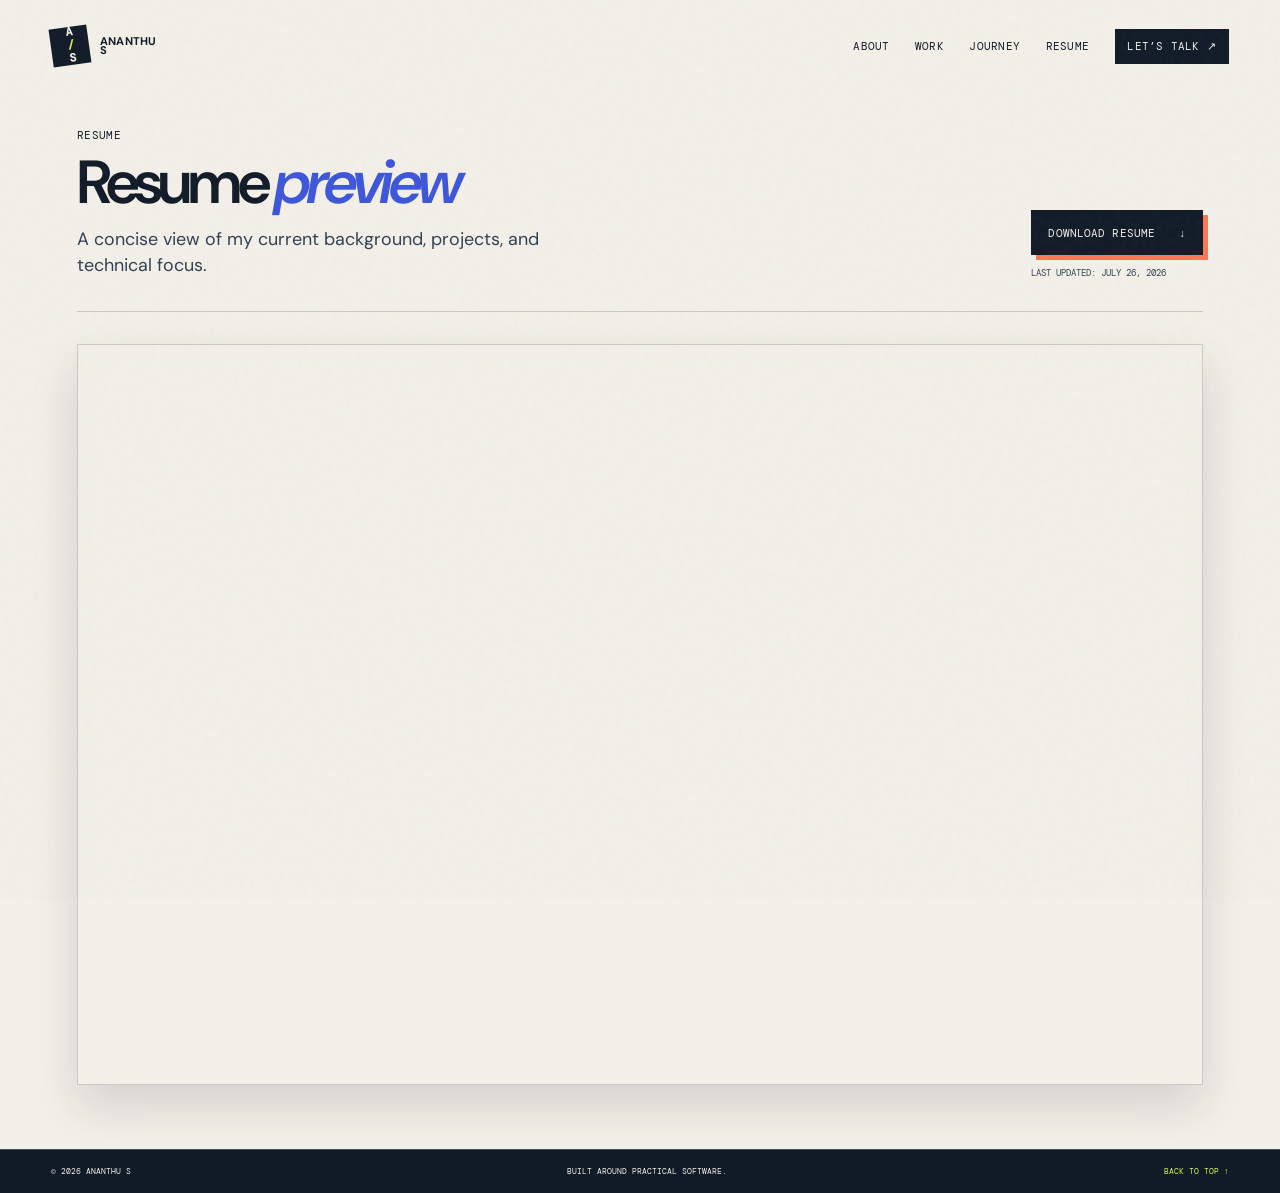
==== resume.html @ f7a66423 "Add files via upload" ====
<!doctype html>
<html lang="en">
  <head>
    <meta charset="UTF-8" />
    <meta name="viewport" content="width=device-width, initial-scale=1.0" />
    <meta name="description" content="Resume of Ananthu S — Android, AI, machine learning, IoT, and practical software systems." />
    <meta name="theme-color" content="#111a27" />
    <title>Resume — Ananthu S</title>
    <link rel="stylesheet" href="styles.css" />
  </head>
  <body>
    <a class="skip-link" href="#main-content">Skip to content</a>
    <div class="page-noise" aria-hidden="true"></div>

    <header class="site-header" data-header>
      <a class="brand" href="index.html#top" aria-label="Ananthu S home">
        <span class="brand-mark" aria-hidden="true">A<span>/</span>S</span>
        <span class="brand-wordmark">Ananthu<br />S</span>
      </a>

      <button class="menu-toggle" type="button" aria-expanded="false" aria-controls="site-nav" data-menu-toggle>
        <span class="sr-only">Open navigation</span>
        <span></span><span></span>
      </button>

      <nav class="site-nav" id="site-nav" aria-label="Main navigation" data-nav>
        <a href="index.html#about">About</a>
        <a href="index.html#work">Work</a>
        <a href="index.html#journey">Journey</a>
        <a href="resume.html">Resume</a>
        <a href="index.html#contact" class="nav-contact">Let’s talk <span aria-hidden="true">↗</span></a>
      </nav>
    </header>

    <main id="main-content" class="resume-page-shell">
      <section class="resume-hero reveal" aria-labelledby="resume-title">
        <div>
          <p class="section-kicker">Resume</p>
          <h1 id="resume-title">Resume <em>preview</em></h1>
          <p class="hero-intro">A concise view of my current background, projects, and technical focus.</p>
        </div>
        <div class="resume-actions">
          <a class="button button-primary" href="Ananthu%20S.pdf" download>Download resume <span aria-hidden="true">↓</span></a>
          <p class="resume-meta">Last updated: July 26, 2026</p>
        </div>
      </section>

      <section class="resume-preview reveal" aria-label="Resume preview">
        <iframe title="Ananthu S resume preview" src="Ananthu%20S.pdf" loading="eager"></iframe>
      </section>
    </main>

    <footer class="site-footer"><span>© <span data-year></span> Ananthu S</span><span>Built around practical software.</span><a href="index.html#top">Back to top ↑</a></footer>
    <script src="app.js"></script>
  </body>
</html>
---- styles.css ----
@import url('https://fonts.googleapis.com/css2?family=DM+Mono:wght@400;500&family=DM+Sans:opsz,wght@9..40,400;9..40,500;9..40,600;9..40,700&family=Instrument+Serif:ital@0;1&display=swap');

:root {
  --ink: #111a27;
  --ink-soft: #304052;
  --paper: #f3f0e9;
  --paper-deep: #e9e4d9;
  --orange: #ff7657;
  --acid: #d5f44a;
  --blue: #3d56da;
  --sky: #b9d7ff;
  --line: rgba(17, 26, 39, 0.18);
  --mono: 'DM Mono', 'Courier New', monospace;
  --sans: 'DM Sans', Arial, sans-serif;
  --serif: 'Instrument Serif', Georgia, serif;
  --ease-out: cubic-bezier(.2, .8, .2, 1);
  --shadow: 0 22px 45px rgba(17, 26, 39, 0.14);
}

* { box-sizing: border-box; }
html { max-width: 100%; scroll-behavior: smooth; background: var(--paper); }
body { max-width: 100%; margin: 0; color: var(--ink); background: var(--paper); font-family: var(--sans); overflow-x: hidden; }
a { color: inherit; text-decoration: none; }
button { font: inherit; }
::selection { color: var(--paper); background: var(--blue); }

.skip-link { position: fixed; z-index: 100; left: 1rem; top: -5rem; padding: .7rem 1rem; color: var(--paper); background: var(--ink); font-weight: 700; transition: top .2s; }
.skip-link:focus { top: 1rem; }
.sr-only { position: absolute; width: 1px; height: 1px; padding: 0; margin: -1px; overflow: hidden; clip: rect(0,0,0,0); white-space: nowrap; border: 0; }
.page-noise { pointer-events: none; position: fixed; z-index: 50; inset: 0; opacity: .055; background-image: url("data:image/svg+xml,%3Csvg viewBox='0 0 180 180' xmlns='http://www.w3.org/2000/svg'%3E%3Cfilter id='n'%3E%3CfeTurbulence type='fractalNoise' baseFrequency='.85' numOctaves='3' stitchTiles='stitch'/%3E%3C/filter%3E%3Crect width='100%25' height='100%25' filter='url(%23n)' opacity='.7'/%3E%3C/svg%3E"); }
.cursor-light { position: fixed; z-index: -1; width: 36rem; height: 36rem; left: var(--cursor-x, 50%); top: var(--cursor-y, 50%); transform: translate(-50%, -50%); background: radial-gradient(circle, rgba(213,244,74,.15), transparent 65%); pointer-events: none; transition: opacity .3s; }

.site-header { position: absolute; z-index: 10; top: 0; left: 0; width: 100%; padding: 1.7rem clamp(1.25rem, 4vw, 4.5rem); display: flex; align-items: center; justify-content: space-between; }
.brand { display: inline-flex; gap: .65rem; align-items: center; font-size: .7rem; font-weight: 700; line-height: .86; letter-spacing: .02em; text-transform: uppercase; }
.brand-mark { display: inline-grid; width: 2.4rem; height: 2.4rem; place-items: center; color: var(--paper); background: var(--ink); font-family: var(--mono); font-size: .72rem; letter-spacing: -.16em; transform: rotate(-8deg); }
.brand-mark span { color: var(--acid); }
.brand-wordmark { display: block; }
.site-nav { display: flex; gap: clamp(1rem, 2vw, 2.2rem); align-items: center; font-family: var(--mono); font-size: .69rem; letter-spacing: .02em; text-transform: uppercase; }
.site-nav > a:not(.nav-contact) { padding-block: .4rem; border-bottom: 1px solid transparent; transition: border-color .2s; }
.site-nav > a:not(.nav-contact):hover { border-color: currentColor; }
.nav-contact { padding: .65rem .8rem; color: var(--paper); background: var(--ink); transition: background .2s, transform .2s; }
.nav-contact:hover { color: var(--ink); background: var(--acid); transform: translateY(-2px); }
.menu-toggle { display: none; }

.hero { min-height: min(52rem, 100svh); padding: clamp(8.5rem, 15vh, 12.5rem) clamp(1.25rem, 8vw, 9rem) 3rem; display: grid; grid-template-columns: minmax(0, .95fr) minmax(20rem, .9fr); align-items: center; gap: 3rem; position: relative; overflow: hidden; border-bottom: 1px solid var(--line); }
.hero::before { content: ''; position: absolute; z-index: -1; inset: 0; background: linear-gradient(120deg, var(--paper) 10%, #e8edcf 58%, #d4e8ed 100%); }
.hero::after { content: ''; position: absolute; z-index: -1; height: 120%; width: 1px; top: -10%; left: 51%; background: rgba(17,26,39,.13); transform: rotate(25deg); }
.eyebrow, .section-kicker { margin: 0; font-family: var(--mono); font-size: .66rem; line-height: 1.55; letter-spacing: .04em; text-transform: uppercase; }
.eyebrow { display: flex; gap: .5rem; align-items: center; color: var(--ink-soft); }
.status-dot { width: .48rem; height: .48rem; border-radius: 50%; background: var(--orange); box-shadow: 0 0 0 4px rgba(255,118,87,.18); }
.hero h1 { max-width: 49rem; margin: 1.05rem 0 1.45rem; font-size: clamp(3.75rem, 7.3vw, 8.5rem); font-weight: 600; line-height: .84; letter-spacing: -.078em; }
.hero h1 > span { position: relative; z-index: 0; }
.hero h1 > span::after { content: ''; z-index: -1; position: absolute; right: -.08em; bottom: .06em; left: -.05em; height: .18em; background: var(--acid); transform: rotate(-2deg); }
.hero h1 em, .display-copy span, h2 em, h3 em { font-family: var(--serif); font-weight: 400; letter-spacing: -.035em; }
.hero-intro { max-width: 31rem; margin: 0; font-size: clamp(1rem, 1.4vw, 1.18rem); line-height: 1.48; color: var(--ink-soft); }
.hero-intro strong { color: var(--ink); font-weight: 700; }
.hero-actions { display: flex; gap: 1.4rem; align-items: center; margin-top: 2rem; }
.button { display: inline-flex; gap: 1.5rem; align-items: center; justify-content: space-between; padding: .96rem 1.1rem; font-family: var(--mono); font-size: .67rem; letter-spacing: .01em; text-transform: uppercase; transition: transform .25s var(--ease-out), background .25s; }
.button:hover { transform: translateY(-4px) rotate(-1deg); }
.button-primary { color: var(--paper); background: var(--ink); box-shadow: 5px 5px 0 var(--orange); }
.button-primary:hover { background: var(--blue); }
.text-link { position: relative; padding-bottom: .27rem; font-family: var(--mono); font-size: .7rem; text-transform: uppercase; }
.text-link::after { content: ''; position: absolute; bottom: 0; left: 0; width: 100%; height: 1px; background: var(--ink); transform-origin: left; transition: transform .25s; }
.text-link:hover::after { transform: scaleX(.35); }

.hero-art { position: relative; height: clamp(26rem, 43vw, 38rem); width: 100%; max-width: 39rem; margin-left: auto; isolation: isolate; }
.hero-art::before { content: ''; position: absolute; inset: 9% 6%; z-index: -2; border-radius: 47% 53% 49% 51% / 45% 42% 58% 55%; background: #91b6fb; transform: rotate(-17deg); box-shadow: inset 0 0 0 1px rgba(17,26,39,.18); }
.orbit { position: absolute; z-index: -1; border: 1px solid rgba(17,26,39,.62); border-radius: 50%; }
.orbit-one { top: 9%; right: 6%; width: 88%; height: 61%; transform: rotate(-31deg); }
.orbit-two { top: 23%; left: 1%; width: 93%; height: 49%; transform: rotate(43deg); }
.orbit-three { bottom: 5%; left: 19%; width: 60%; height: 38%; border-style: dashed; transform: rotate(-12deg); }
.signal-node { position: absolute; width: 2.05rem; height: 2.05rem; padding: .3rem; border-radius: 50%; background: var(--ink); box-shadow: 0 0 0 5px var(--paper); animation: float 4s ease-in-out infinite; }
.signal-node span { display: block; width: 100%; height: 100%; border-radius: 50%; background: var(--acid); }
.node-one { top: 12%; right: 19%; animation-delay: -.8s; }.node-two { top: 50%; left: 5%; width: 1.55rem; height: 1.55rem; animation-delay: -2s; }.node-two span { background: var(--orange); }.node-three { right: 2%; bottom: 23%; width: 1.3rem; height: 1.3rem; padding: .2rem; animation-delay: -1.2s; }.node-three span { background: var(--paper); }.node-four { left: 38%; bottom: 5%; width: 1.35rem; height: 1.35rem; padding: .22rem; animation-delay: -2.5s; }.node-four span { background: var(--blue); }
.system-card { position: absolute; color: var(--paper); background: var(--ink); box-shadow: var(--shadow); }
.main-system-card { top: 28%; left: 21%; width: 16.7rem; padding: 1rem 1.05rem 1.15rem; transform: rotate(-9deg); }
.card-label { display: block; padding-bottom: 2.5rem; color: var(--acid); font-family: var(--mono); font-size: .56rem; letter-spacing: .06em; }
.system-word { display: block; font-size: 3rem; font-weight: 700; line-height: .8; letter-spacing: -.08em; }.system-detail { display: block; margin-top: .8rem; font-family: var(--mono); font-size: .56rem; color: #aab6c4; text-transform: uppercase; }
.mini-system-card { right: 9%; bottom: 8%; width: 8rem; min-height: 8rem; padding: .8rem; background: var(--orange); transform: rotate(13deg); }.mini-code { font-family: var(--mono); font-size: .8rem; line-height: 1.18; letter-spacing: .14em; }.mini-pulse { position: absolute; right: .75rem; bottom: .75rem; width: 1.9rem; height: 1.9rem; border: 1px solid var(--ink); border-radius: 50%; }.mini-pulse::after { content: ''; position: absolute; top: 50%; left: 50%; width: .55rem; height: .55rem; background: var(--ink); border-radius: 50%; transform: translate(-50%,-50%); }
.art-caption { position: absolute; top: 6%; left: 4%; font-family: var(--mono); font-size: .59rem; line-height: 1.25; letter-spacing: .07em; }
.scroll-cue { position: absolute; bottom: 1.5rem; left: clamp(1.25rem, 4vw, 4.5rem); display: flex; align-items: center; gap: .8rem; font-family: var(--mono); font-size: .57rem; letter-spacing: .06em; text-transform: uppercase; }.scroll-cue i { display: grid; width: 1.75rem; height: 1.75rem; place-items: center; border: 1px solid var(--ink); border-radius: 50%; font-style: normal; animation: nudge 1.6s ease-in-out infinite; }

.section-grid { display: grid; grid-template-columns: 13.5rem minmax(0, 1fr); gap: clamp(2rem, 7vw, 10rem); padding: clamp(6.5rem, 12vw, 11rem) clamp(1.25rem, 8vw, 9rem); }
.section-index { display: flex; flex-direction: column; gap: .45rem; height: max-content; padding-top: .6rem; font-family: var(--mono); font-size: .62rem; letter-spacing: .05em; text-transform: uppercase; }.section-index span:first-child { color: var(--orange); font-size: 1.6rem; line-height: 1; }.section-index span:last-child { color: var(--ink-soft); }
.about { border-bottom: 1px solid var(--line); }.about-content { max-width: 58rem; }.display-copy { max-width: 51rem; margin: 0; font-size: clamp(2.6rem, 5.25vw, 6rem); font-weight: 500; line-height: .94; letter-spacing: -.07em; }.display-copy span { color: var(--blue); }.about-detail { display: grid; grid-template-columns: 1fr 1fr; gap: 2.2rem; max-width: 48rem; margin-top: 3rem; color: var(--ink-soft); font-size: 1rem; line-height: 1.55; }.about-detail p { margin: 0; }.about-stats { display: grid; grid-template-columns: repeat(3, 1fr); gap: 1rem; max-width: 48rem; margin-top: 4.5rem; }.about-stats > div { display: flex; flex-direction: column; gap: .35rem; padding-top: .8rem; border-top: 1px solid var(--ink); }.about-stats strong { color: var(--blue); font-family: var(--serif); font-size: clamp(2.4rem, 4vw, 3.8rem); font-weight: 400; line-height: .8; }.about-stats span { font-family: var(--mono); font-size: .6rem; line-height: 1.35; text-transform: uppercase; }

.capabilities { padding: clamp(6.5rem, 11vw, 10rem) clamp(1.25rem, 4vw, 4.5rem); color: var(--paper); background: var(--ink); }.section-heading { display: grid; grid-template-columns: 1fr 2fr 1fr; align-items: end; gap: 2rem; margin-bottom: clamp(2.5rem, 6vw, 5rem); }.section-heading .section-kicker { color: var(--acid); }.section-heading h2 { margin: 0; font-size: clamp(2.9rem, 5vw, 5.65rem); font-weight: 500; line-height: .88; letter-spacing: -.07em; }.section-heading h2 em { color: var(--acid); }.section-heading > p:last-child { max-width: 15rem; margin: 0 0 .35rem; color: #bec9d8; font-size: .92rem; line-height: 1.45; }.capability-grid { display: grid; grid-template-columns: repeat(3, 1fr); gap: 1px; background: rgba(243,240,233,.22); }.capability-card { min-height: 27rem; position: relative; padding: 1.5rem; overflow: hidden; color: var(--ink); }.capability-card::after { content: ''; position: absolute; right: -2rem; bottom: -2rem; width: 10rem; height: 10rem; border: 1px solid rgba(17,26,39,.35); border-radius: 50%; }.card-orange { background: var(--orange); }.card-blue { color: var(--paper); background: var(--blue); }.card-blue::after { border-color: rgba(243,240,233,.45); }.card-lime { background: var(--acid); }.capability-number { font-family: var(--mono); font-size: .62rem; }.capability-icon { position: absolute; top: 4.7rem; right: 1.5rem; width: 5rem; height: 5rem; }.icon-code { display: grid; place-items: center; border: 1px solid var(--ink); border-radius: 50%; transform: rotate(-14deg); }.icon-code i { font-family: var(--mono); font-size: 1.12rem; font-style: normal; }.icon-signal { display: flex; align-items: center; justify-content: center; gap: .3rem; border: 1px solid var(--paper); border-radius: 50%; }.icon-signal i { display: block; width: .4rem; border-radius: 1rem; background: var(--acid); }.icon-signal i:nth-child(1) { height: 1.2rem; }.icon-signal i:nth-child(2) { height: 2.6rem; }.icon-signal i:nth-child(3) { height: 1.7rem; }.icon-box { border: 1px solid var(--ink); transform: rotate(24deg); }.icon-box i { position: absolute; width: 2.1rem; height: 2.1rem; top: 1.4rem; left: 1.4rem; border: 1px solid var(--ink); background: var(--orange); }.capability-card h3 { max-width: 12rem; margin: 9.1rem 0 .7rem; font-size: clamp(1.7rem, 2.4vw, 2.5rem); font-weight: 600; line-height: .95; letter-spacing: -.06em; }.capability-card > p { max-width: 16rem; min-height: 3rem; margin: 0; font-size: .92rem; line-height: 1.4; }.chip-list { position: absolute; z-index: 1; bottom: 1.5rem; left: 1.5rem; display: flex; flex-wrap: wrap; gap: .35rem; max-width: calc(100% - 3rem); margin: 0; padding: 0; list-style: none; }.chip-list li { padding: .33rem .45rem; border: 1px solid currentColor; font-family: var(--mono); font-size: .53rem; line-height: 1; text-transform: uppercase; }.card-blue .chip-list li { color: var(--paper); }

.work { padding: clamp(6.5rem, 11vw, 10rem) clamp(1.25rem, 4vw, 4.5rem); }.work-heading { padding: 0 0 clamp(2.5rem, 6vw, 5.5rem); }.work-heading > div:last-child { grid-column: 2; }.work-heading .section-kicker { margin-bottom: 1rem; color: var(--orange); }.work-heading h2 { margin: 0; font-size: clamp(3rem, 6vw, 6.5rem); font-weight: 500; line-height: .85; letter-spacing: -.075em; }.work-heading h2 em { color: var(--blue); }.project-list { max-width: 87rem; margin: auto; }.project { overflow: hidden; }.project-featured { display: grid; grid-template-columns: minmax(18rem, .96fr) minmax(20rem, 1.04fr); position: relative; min-height: 37rem; padding: 1.4rem; color: var(--paper); background: #253b89; }.project-overline { position: absolute; z-index: 2; top: 1.4rem; left: 1.4rem; right: 1.4rem; display: flex; justify-content: space-between; color: #c6d9ff; font-family: var(--mono); font-size: .6rem; letter-spacing: .05em; }.project-copy { z-index: 2; align-self: end; max-width: 31rem; padding: 5rem 0 .6rem; }.project-type { margin: 0 0 .8rem; color: var(--acid); font-family: var(--mono); font-size: .62rem; text-transform: uppercase; }.project-copy h3 { margin: 0; font-size: clamp(3.2rem, 6vw, 6.8rem); font-weight: 600; line-height: .78; letter-spacing: -.09em; }.project-copy h3 em { color: var(--acid); }.project-summary { max-width: 26rem; margin: 1.8rem 0 1.1rem; color: #dce4fb; font-size: .98rem; line-height: 1.48; }.project-points { display: grid; gap: .6rem; margin: 0 0 1.8rem; padding: 0; color: #dce4fb; font-size: .83rem; line-height: 1.35; list-style: none; }.project-points li { padding-left: 1rem; position: relative; }.project-points li::before { content: '↳'; position: absolute; left: 0; color: var(--acid); }.button-dark { color: var(--ink); background: var(--acid); box-shadow: 4px 4px 0 var(--orange); }.button-dark:hover { background: var(--paper); }
.phone-stage { position: relative; min-height: 31rem; }.phone-stage::before { content: ''; position: absolute; z-index: 0; top: 10%; right: 7%; width: 69%; aspect-ratio: 1; border-radius: 50%; background: var(--acid); }.phone-stage::after { content: ''; position: absolute; z-index: 0; bottom: 6%; left: 5%; width: 68%; height: 44%; border: 1px solid #9eb4fb; border-radius: 50%; transform: rotate(-24deg); }.orbit-small { position: absolute; z-index: 1; border: 1px solid #9eb4fb; border-radius: 50%; }.orbit-small-a { top: 8%; left: 4%; width: 84%; height: 56%; transform: rotate(32deg); }.orbit-small-b { right: 0; bottom: 11%; width: 83%; height: 45%; border-style: dashed; transform: rotate(-31deg); }.phone-shell { position: absolute; z-index: 2; top: 9%; left: 24%; width: clamp(12rem, 19vw, 16rem); padding: .5rem; border: 4px solid #101b32; border-radius: 1.75rem; background: #101b32; box-shadow: 1rem 1.1rem 0 rgba(13,22,56,.25); transform: rotate(8deg); }.phone-top { height: 1.1rem; display: flex; justify-content: center; align-items: center; }.phone-top span { width: 4rem; height: .38rem; border-radius: 1rem; background: #314461; }.phone-top i { position: absolute; right: 3.1rem; width: .28rem; height: .28rem; border-radius: 50%; background: #314461; }.phone-screen { min-height: 22rem; padding: 1.15rem .85rem; color: var(--ink); border-radius: 1.2rem; background: #f3f0e9; }.phone-screen p { margin: 0 0 1.6rem; font-family: var(--mono); font-size: .43rem; text-transform: uppercase; }.phone-screen > strong { display: block; color: var(--blue); font-size: 3.7rem; line-height: .8; letter-spacing: -.09em; }.phone-screen > strong span { font-size: 1.2rem; }.phone-screen small { display: block; margin-top: .5rem; font-family: var(--mono); font-size: .43rem; text-transform: uppercase; }.screen-chart { display: flex; height: 5rem; gap: .3rem; align-items: end; margin: 1.45rem 0 .8rem; padding: .6rem; background: #dce5ff; }.screen-chart i { width: 11%; background: var(--blue); }.screen-chart i:nth-child(1) { height: 24%; }.screen-chart i:nth-child(2) { height: 51%; }.screen-chart i:nth-child(3) { height: 38%; }.screen-chart i:nth-child(4) { height: 73%; }.screen-chart i:nth-child(5) { height: 49%; }.screen-chart i:nth-child(6) { height: 88%; background: var(--orange); }.screen-chart i:nth-child(7) { height: 66%; }.screen-row { display: flex; justify-content: space-between; padding: .45rem 0; border-top: 1px solid #c4cce0; font-family: var(--mono); font-size: .45rem; text-transform: uppercase; }.project-sticker { position: absolute; z-index: 3; right: 4%; bottom: 8%; display: grid; width: 6.3rem; height: 6.3rem; place-content: center; border-radius: 50%; color: var(--ink); background: var(--orange); font-family: var(--mono); font-size: .58rem; line-height: 1.2; text-align: center; text-transform: uppercase; transform: rotate(-14deg); }
.project-pair { display: grid; grid-template-columns: 1fr 1fr; gap: 1rem; margin-top: 1rem; }.project-compact { position: relative; min-height: 34rem; padding: 1.4rem; }.compact-topline, .compact-footer { display: flex; align-items: center; justify-content: space-between; font-family: var(--mono); font-size: .59rem; letter-spacing: .04em; text-transform: uppercase; }.project-compact h3 { margin: .5rem 0 .8rem; font-size: clamp(2.8rem, 5vw, 5.25rem); font-weight: 600; line-height: .8; letter-spacing: -.085em; }.project-compact > p:not(.project-type) { max-width: 23rem; margin: 0; font-size: .94rem; line-height: 1.42; }.project-compact .project-type { margin: 0; font-family: var(--mono); font-size: .56rem; letter-spacing: .05em; text-transform: uppercase; }.compact-footer { position: absolute; right: 1.4rem; bottom: 1.4rem; left: 1.4rem; padding-top: .8rem; border-top: 1px solid currentColor; }.compact-footer a { display: grid; width: 1.9rem; height: 1.9rem; place-items: center; border: 1px solid currentColor; border-radius: 50%; font-size: 1rem; transition: transform .2s, background .2s; }.compact-footer a:hover { color: var(--paper); background: var(--ink); transform: rotate(45deg); }.project-waste { background: var(--acid); }.project-waste h3 em { color: var(--blue); }.project-kart { color: var(--paper); background: var(--orange); }.project-kart h3 em { color: var(--ink); }.project-kart .compact-footer a:hover { color: var(--ink); background: var(--paper); }
.bin-illustration { position: relative; height: 13.5rem; margin: 2rem auto 1.5rem; max-width: 18rem; }.bin-body { position: absolute; left: 50%; bottom: 0; width: 8.4rem; height: 10.2rem; display: flex; justify-content: space-around; padding-top: 1.3rem; border: 3px solid var(--ink); border-radius: .7rem  .7rem 1.7rem 1.7rem; background: var(--orange); transform: translateX(-50%) rotate(-4deg); }.bin-body span { width: .45rem; height: 4.5rem; background: var(--ink); opacity: .85; }.bin-lid { position: absolute; z-index: 2; left: 50%; bottom: 9.6rem; width: 10.1rem; height: 1.1rem; border: 3px solid var(--ink); background: var(--paper); transform: translateX(-50%) rotate(-4deg); }.scan-line { position: absolute; z-index: 3; left: 8%; right: 8%; top: 39%; height: 2px; background: var(--blue); box-shadow: 0 0 0 4px rgba(61,86,218,.14); animation: scanner 2.3s ease-in-out infinite; }.sensor-dot { position: absolute; width: .85rem; height: .85rem; border: 2px solid var(--ink); border-radius: 50%; background: var(--blue); }.sensor-a { top: 10%; left: 17%; }.sensor-b { top: 16%; right: 16%; background: var(--paper); }.kart-illustration { position: relative; height: 13.5rem; margin: 2rem auto 1.5rem; max-width: 19rem; }.kart-card { position: absolute; width: 4.4rem; height: 5.7rem; border: 2px solid var(--ink); background: var(--paper); box-shadow: .35rem .35rem 0 var(--blue); }.card-one { top: 1rem; left: 12%; transform: rotate(-12deg); }.card-two { top: 2rem; left: 39%; z-index: 2; background: var(--acid); transform: rotate(6deg); }.card-three { top: .5rem; right: 10%; transform: rotate(18deg); }.kart-route { position: absolute; left: 12%; right: 10%; bottom: 1.3rem; height: 2px; background: var(--ink); }.kart-route i { position: absolute; top: -.3rem; width: .65rem; height: .65rem; border-radius: 50%; background: var(--ink); }.kart-route i:nth-child(1) { left: 0; }.kart-route i:nth-child(2) { left: 43%; }.kart-route i:nth-child(3) { right: 0; }.kart-cart { position: absolute; bottom: -.18rem; left: 40%; font-size: 2.3rem; line-height: 1; transform: rotate(-7deg); }

.journey { background: #dce5ff; border-top: 1px solid var(--line); }.journey-main { max-width: 57rem; }.journey-main .section-kicker { color: var(--blue); }.journey-main h2 { margin: .8rem 0 4.5rem; font-size: clamp(3rem, 5.8vw, 6.25rem); font-weight: 500; line-height: .85; letter-spacing: -.07em; }.journey-main h2 em { color: var(--orange); }.timeline { position: relative; }.timeline::before { content: ''; position: absolute; left: 9rem; top: .35rem; bottom: .4rem; width: 1px; background: rgba(17,26,39,.38); }.timeline-item { display: grid; grid-template-columns: 8.2rem 1.6rem 1fr; gap: .8rem; position: relative; padding: 0 0 2.6rem; }.timeline-date { padding-top: .2rem; font-family: var(--mono); font-size: .58rem; text-transform: uppercase; }.timeline-marker { z-index: 1; width: .7rem; height: .7rem; margin-top: .15rem; border: 2px solid var(--ink); border-radius: 50%; background: #dce5ff; }.timeline-current .timeline-marker { background: var(--orange); box-shadow: 0 0 0 4px rgba(255,118,87,.25); }.timeline-content h3 { margin: 0 0 .5rem; font-size: clamp(1.25rem, 2vw, 1.7rem); font-weight: 600; line-height: 1.05; letter-spacing: -.045em; }.timeline-content h3 span { color: var(--blue); font-family: var(--serif); font-weight: 400; }.timeline-content p { max-width: 32rem; margin: 0; color: var(--ink-soft); font-size: .93rem; line-height: 1.45; }

.credentials { display: grid; grid-template-columns: minmax(20rem, .85fr) minmax(24rem, 1.15fr); gap: clamp(3rem, 8vw, 10rem); padding: clamp(6.5rem, 11vw, 10rem) clamp(1.25rem, 8vw, 9rem); }.credentials-intro .section-kicker { color: var(--orange); }.credentials h2 { margin: .8rem 0 2.8rem; font-size: clamp(2.8rem, 5vw, 5.5rem); font-weight: 500; line-height: .85; letter-spacing: -.07em; }.credentials h2 em { color: var(--blue); }.activity-note { display: flex; gap: .8rem; align-items: flex-start; margin-top: 3rem; }.activity-star { display: grid; flex: 0 0 auto; width: 2.2rem; height: 2.2rem; place-items: center; color: var(--paper); background: var(--orange); font-size: 1.1rem; transform: rotate(12deg); }.activity-note p { margin: 0; font-family: var(--mono); font-size: .57rem; line-height: 1.6; text-transform: uppercase; }.activity-note strong { font-size: .58rem; }.education-list { border-top: 1px solid var(--ink); }.education-item { display: grid; grid-template-columns: 4.4rem 1fr auto; align-items: baseline; gap: .8rem; padding: 1.3rem 0; border-bottom: 1px solid var(--line); }.education-year { color: var(--orange); font-family: var(--mono); font-size: .7rem; }.education-item h3 { margin: 0 0 .22rem; font-size: clamp(1.12rem, 1.8vw, 1.46rem); font-weight: 600; line-height: 1.03; letter-spacing: -.045em; }.education-item p { margin: 0; color: var(--ink-soft); font-size: .8rem; }.education-item > strong { color: var(--blue); font-family: var(--serif); font-size: 2rem; font-weight: 400; line-height: 1; text-align: right; }.education-item > strong span { display: block; color: var(--ink-soft); font-family: var(--mono); font-size: .42rem; letter-spacing: .05em; }.education-item .education-plus { font-family: var(--sans); }.certification-shelf { display: flex; flex-wrap: wrap; gap: .45rem; margin-top: 2rem; }.shelf-label { width: 100%; margin-bottom: .3rem; color: var(--ink-soft); font-family: var(--mono); font-size: .58rem; text-transform: uppercase; }.certification-shelf > span, .certification-shelf > a { padding: .53rem .64rem; border: 1px solid var(--ink); font-family: var(--mono); font-size: .56rem; line-height: 1.3; text-transform: uppercase; transition: color .2s, background .2s; }.certification-shelf > a:hover { color: var(--paper); background: var(--ink); }.certification-shelf i { color: var(--orange); font-style: normal; }

.contact { position: relative; overflow: hidden; min-height: 37rem; padding: clamp(6.5rem, 11vw, 10rem) clamp(1.25rem, 8vw, 9rem) 3.5rem; color: var(--paper); background: var(--ink); }.contact::before { content: ''; position: absolute; z-index: 0; bottom: -38rem; right: -12rem; width: 65rem; height: 65rem; border: 1px solid rgba(213,244,74,.45); border-radius: 50%; }.contact::after { content: ''; position: absolute; z-index: 0; bottom: -27rem; right: -1rem; width: 50rem; height: 50rem; border: 1px dashed rgba(213,244,74,.5); border-radius: 50%; }.contact-inner { position: relative; z-index: 1; max-width: 67rem; }.contact .section-kicker { color: var(--acid); }.contact h2 { max-width: 66rem; margin: 1rem 0 2.6rem; font-size: clamp(3.3rem, 7vw, 7.8rem); font-weight: 500; line-height: .83; letter-spacing: -.085em; }.contact h2 em { color: var(--acid); }.email-link { display: inline-block; padding-bottom: .4rem; border-bottom: 1px solid var(--paper); font-size: clamp(1.1rem, 2.15vw, 2rem); font-weight: 500; letter-spacing: -.04em; transition: color .2s, border-color .2s; }.email-link:hover { color: var(--acid); border-color: var(--acid); }.contact-bottom { display: flex; justify-content: space-between; gap: 2rem; margin-top: 7rem; font-family: var(--mono); font-size: .62rem; text-transform: uppercase; }.contact-bottom p { margin: 0; color: #b5c1d1; }.social-links { display: flex; flex-wrap: wrap; gap: 1.2rem; }.social-links a { padding-bottom: .2rem; border-bottom: 1px solid transparent; }.social-links a:hover { color: var(--acid); border-color: var(--acid); }.contact-orbit { position: absolute; z-index: 2; right: clamp(1rem, 5vw, 5rem); bottom: clamp(1.3rem, 5vw, 4rem); display: grid; width: 8.2rem; height: 8.2rem; place-items: center; border-radius: 50%; color: var(--ink); background: var(--orange); font-family: var(--mono); font-size: .56rem; text-transform: uppercase; transform: rotate(18deg); }.contact-orbit span { width: 5.3rem; text-align: center; line-height: 1.5; }
.site-footer { display: flex; justify-content: space-between; gap: 1rem; padding: 1rem clamp(1.25rem, 4vw, 4.5rem); color: var(--paper); border-top: 1px solid rgba(243,240,233,.25); background: var(--ink); font-family: var(--mono); font-size: .53rem; text-transform: uppercase; }.site-footer a { color: var(--acid); }

.reveal { opacity: 1; transform: none; }.js .reveal { opacity: 0; transform: translateY(1.35rem); transition: opacity .7s var(--ease-out), transform .7s var(--ease-out); }.js .reveal.is-visible { opacity: 1; transform: none; }.reveal-delay { transition-delay: .13s; }.reveal-delay-2 { transition-delay: .23s; }
@keyframes float { 0%,100% { transform: translateY(0); } 50% { transform: translateY(-.8rem); } }
@keyframes nudge { 0%,100% { transform: translateY(0); } 50% { transform: translateY(.35rem); } }
@keyframes scanner { 0%,100% { transform: translateY(-2.3rem); opacity: .2; } 50% { transform: translateY(3.8rem); opacity: 1; } }

@media (max-width: 900px) {
  .hero { grid-template-columns: 1fr 1fr; padding-inline: clamp(1.25rem, 5vw, 4rem); }.hero-art { height: 31rem; }.section-grid { grid-template-columns: 8rem minmax(0, 1fr); gap: 2rem; padding-inline: clamp(1.25rem, 5vw, 4rem); }.work-heading { padding-inline: 0; }.project-featured { grid-template-columns: .9fr 1.1fr; }.project-copy h3 { font-size: clamp(3rem, 6vw, 5rem); }.credentials { gap: 3rem; padding-inline: clamp(1.25rem, 5vw, 4rem); }.phone-shell { left: 16%; }
}
@media (max-width: 720px) {
  .site-header { right: 0; width: auto; padding: 1.2rem 1.25rem; }.brand-wordmark { display: none; }.menu-toggle { position: fixed; top: 1.2rem; right: 1.25rem; z-index: 12; display: grid; width: 2.65rem; height: 2.65rem; padding: .65rem; place-content: center; gap: .37rem; border: 1px solid var(--ink); background: var(--paper); cursor: pointer; }.menu-toggle span:not(.sr-only) { display: block; width: 1.15rem; height: 1px; background: var(--ink); transition: transform .2s; }.menu-toggle[aria-expanded='true'] span:nth-child(2) { transform: translateY(2px) rotate(45deg); }.menu-toggle[aria-expanded='true'] span:nth-child(3) { transform: translateY(-3px) rotate(-45deg); }.site-nav { position: fixed; z-index: 11; top: 0; right: 0; bottom: 0; left: 0; display: flex; flex-direction: column; align-items: flex-start; justify-content: center; gap: 1.2rem; padding: 6rem 2rem; color: var(--paper); background: var(--ink); font-family: var(--sans); font-size: 2.5rem; font-weight: 600; letter-spacing: -.06em; text-transform: none; opacity: 0; pointer-events: none; transform: translateX(100%); transition: opacity .25s, transform .25s var(--ease-out); }.site-nav.is-open { opacity: 1; pointer-events: auto; transform: none; }.site-nav > a:not(.nav-contact) { padding: 0; }.nav-contact { margin-top: 1rem; padding: 0; color: var(--acid); background: transparent; font-family: var(--mono); font-size: .8rem; letter-spacing: .03em; text-transform: uppercase; }.nav-contact:hover { color: var(--orange); background: transparent; transform: none; }.hero { min-width: 0; min-height: auto; padding: 7.8rem 1.25rem 5rem; grid-template-columns: minmax(0, 1fr); gap: .5rem; }.hero-copy { min-width: 0; }.eyebrow { flex-wrap: wrap; }.hero h1 { font-size: clamp(2.7rem, 12vw, 5.9rem); }.hero-art { min-width: 0; height: 23.5rem; width: min(100%, 31rem); margin: 1.5rem auto 0; }.main-system-card { left: 18%; width: 13.6rem; }.system-word { font-size: 2.6rem; }.mini-system-card { right: 5%; }.scroll-cue { display: none; }.section-grid { grid-template-columns: 1fr; gap: 1.4rem; padding: 5rem 1.25rem; }.section-index { flex-direction: row; align-items: baseline; gap: .5rem; padding-top: 0; }.section-index span:first-child { font-size: 1rem; }.about-detail { grid-template-columns: 1fr; gap: 1rem; margin-top: 2rem; }.about-stats { gap: .7rem; margin-top: 3rem; }.about-stats span { font-size: .49rem; }.capabilities, .work { padding: 5rem 1.25rem; }.section-heading { grid-template-columns: 1fr; gap: 1rem; }.section-heading > p:last-child { margin: 0; }.capability-grid { grid-template-columns: 1fr; }.capability-card { min-height: 23.5rem; }.work-heading { padding: 0 0 3rem; }.work-heading > div:last-child { grid-column: auto; }.project-featured { grid-template-columns: 1fr; min-height: auto; padding: 1.15rem; }.project-copy { padding-top: 4rem; }.phone-stage { min-height: 25rem; margin-top: 1.5rem; }.phone-shell { top: 2%; left: 23%; }.project-pair { grid-template-columns: 1fr; gap: .8rem; margin-top: .8rem; }.project-compact { min-height: 31rem; }.journey-main h2 { margin-bottom: 3rem; }.timeline::before { left: .3rem; }.timeline-item { grid-template-columns: 1.3rem 1fr; gap: .7rem; padding-bottom: 2rem; }.timeline-date { grid-column: 2; grid-row: 1; padding: 0; }.timeline-marker { grid-column: 1; grid-row: 1 / span 2; }.timeline-content { grid-column: 2; }.credentials { grid-template-columns: 1fr; gap: 3.5rem; padding: 5rem 1.25rem; }.contact { min-height: 34rem; padding: 5rem 1.25rem 2rem; }.contact-bottom { flex-direction: column; margin-top: 5rem; }.social-links { gap: .8rem 1.1rem; }.contact-orbit { width: 6.4rem; height: 6.4rem; right: 1rem; bottom: 1.7rem; }.contact-orbit span { width: 4.6rem; font-size: .45rem; }.site-footer { flex-wrap: wrap; padding: 1rem 1.25rem; line-height: 1.45; }.cursor-light { display: none; }
}
@media (max-width: 390px) { .hero-actions { flex-wrap: wrap; gap: 1.2rem; }.hero-art { transform: scale(.9); transform-origin: center; margin-top: .5rem; margin-bottom: -1.2rem; }.about-stats { grid-template-columns: 1fr; }.about-stats > div { flex-direction: row; align-items: center; gap: .8rem; }.about-stats br { display: none; }.education-item { grid-template-columns: 3.5rem 1fr; }.education-item > strong { grid-column: 2; text-align: left; }.contact h2 { font-size: 3.1rem; } }
@media (prefers-reduced-motion: reduce) { html { scroll-behavior: auto; }.js .reveal, .reveal { opacity: 1; transform: none; transition: none; }.signal-node, .scroll-cue i, .scan-line { animation: none; }.cursor-light { display: none; } }
body.menu-is-open { overflow: hidden; }

html { scroll-padding-top: 6rem; }
section[id] { scroll-margin-top: 6rem; }
body { opacity: 0; transition: opacity .28s ease; }
body.page-ready { opacity: 1; }

.hero-actions { flex-wrap: wrap; }
.button-secondary {
  color: var(--ink);
  background: var(--paper);
  box-shadow: 5px 5px 0 var(--blue);
}
.button-secondary:hover {
  background: var(--acid);
}

.about-philosophy {
  display: grid;
  grid-template-columns: repeat(3, minmax(0, 1fr));
  gap: 1rem;
  max-width: 56rem;
  margin-top: 2.7rem;
}
.about-philosophy > div {
  padding-top: .9rem;
  border-top: 1px solid var(--ink);
}
.about-philosophy strong {
  display: block;
  margin-bottom: .4rem;
  color: var(--blue);
  font-family: var(--mono);
  font-size: .63rem;
  letter-spacing: .04em;
  text-transform: uppercase;
}
.about-philosophy span {
  color: var(--ink-soft);
  font-size: .93rem;
  line-height: 1.45;
}

.project-links {
  display: flex;
  flex-wrap: wrap;
  gap: 1rem;
  align-items: center;
  margin-top: 1.4rem;
}
.text-link-light {
  color: var(--paper);
}
.text-link-light::after {
  background: var(--paper);
}

.timeline-content p {
  margin-top: .3rem;
}
.timeline-content strong {
  font-weight: 600;
  color: var(--ink);
}

.project-page-shell {
  padding: clamp(6.5rem, 10vw, 9rem) clamp(1.25rem, 6vw, 5rem) 4rem;
  background: linear-gradient(135deg, rgba(213,244,74,.12), rgba(61,86,218,.08));
}
.project-page-hero {
  display: grid;
  grid-template-columns: minmax(0, 1.1fr) minmax(16rem, .9fr);
  gap: 2rem;
  align-items: start;
  padding-bottom: 2.5rem;
  border-bottom: 1px solid var(--line);
}
.project-page-hero h1 {
  margin: .75rem 0 1rem;
  font-size: clamp(2.7rem, 5.2vw, 4.3rem);
  font-weight: 600;
  line-height: .88;
  letter-spacing: -.07em;
}
.project-page-hero h1 em {
  color: var(--blue);
}
.project-detail-card {
  padding: 1.25rem;
  border: 1px solid var(--line);
  background: rgba(243,240,233,.9);
  box-shadow: var(--shadow);
}
.detail-label {
  margin: 0 0 .75rem;
  color: var(--orange);
  font-family: var(--mono);
  font-size: .58rem;
  letter-spacing: .05em;
  text-transform: uppercase;
}
.detail-list {
  display: grid;
  gap: .5rem;
  margin: 0;
  padding-left: 1rem;
  color: var(--ink-soft);
  line-height: 1.45;
}
.detail-section {
  margin-top: 2.2rem;
  padding-top: 2rem;
  border-top: 1px solid var(--line);
}
.detail-section h2 {
  margin: 0 0 .8rem;
  font-size: clamp(1.2rem, 2vw, 1.6rem);
  letter-spacing: -.04em;
}
.detail-section p {
  margin: 0;
  max-width: 50rem;
  color: var(--ink-soft);
  font-size: 1rem;
  line-height: 1.65;
}
.architecture-flow {
  display: grid;
  gap: .6rem;
  max-width: 24rem;
  padding: 1rem;
  border: 1px solid var(--line);
  background: rgba(61,86,218,.08);
}
.architecture-step {
  padding: .7rem .8rem;
  border: 1px solid rgba(17,26,39,.18);
  background: var(--paper);
  font-family: var(--mono);
  font-size: .64rem;
  letter-spacing: .04em;
  text-transform: uppercase;
  text-align: center;
}

.resume-page-shell {
  padding: clamp(6.5rem, 10vw, 8.5rem) clamp(1.25rem, 6vw, 5rem) 4rem;
}
.resume-hero {
  display: flex;
  justify-content: space-between;
  align-items: end;
  gap: 2rem;
  padding-bottom: 2rem;
  border-bottom: 1px solid var(--line);
}
.resume-hero h1 {
  margin: .75rem 0 1rem;
  font-size: clamp(2.7rem, 5.2vw, 3.8rem);
  font-weight: 600;
  line-height: .88;
  letter-spacing: -.07em;
}
.resume-hero h1 em { color: var(--blue); }
.resume-actions {
  display: flex;
  flex-direction: column;
  gap: .75rem;
  align-items: flex-start;
}
.resume-meta {
  margin: 0;
  color: var(--ink-soft);
  font-family: var(--mono);
  font-size: .58rem;
  text-transform: uppercase;
}
.resume-preview {
  margin-top: 2rem;
  padding: 1rem;
  border: 1px solid var(--line);
  background: rgba(243,240,233,.9);
  box-shadow: var(--shadow);
}
.resume-preview iframe {
  width: 100%;
  min-height: min(78vh, 60rem);
  border: 0;
  background: var(--paper);
}

@media (max-width: 900px) {
  .about-philosophy { grid-template-columns: 1fr; }
  .project-page-hero { grid-template-columns: 1fr; }
}

@media (max-width: 720px) {
  .hero-actions { gap: 1rem; }
  .project-links { gap: .8rem; }
  .project-page-shell { padding-inline: 1.25rem; }
  .resume-hero { flex-direction: column; align-items: flex-start; }
  .resume-preview iframe { min-height: 60vh; }
}
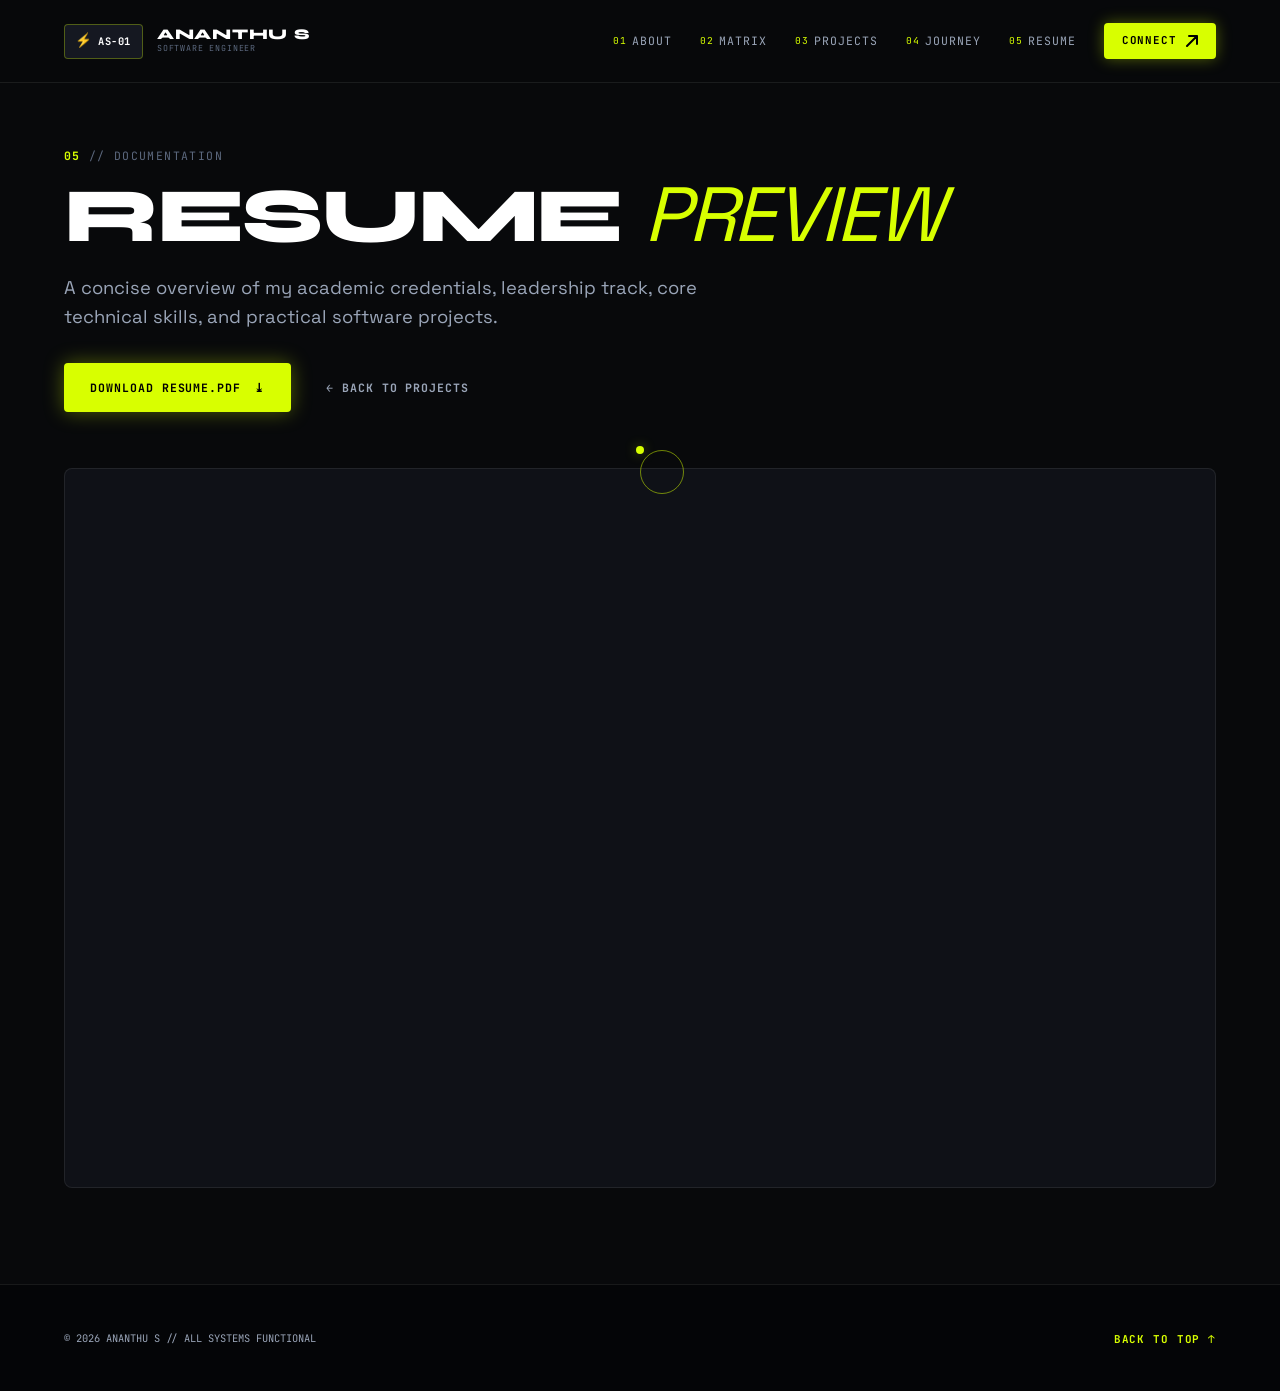
==== commit 5491199b: "feat: overhaul site aesthetic with a cyberpunk-inspired dark theme, custom cursor, and new project p" ====
--- a/resume.html
+++ b/resume.html
@@ -1,56 +1,101 @@
-<!doctype html>
-<html lang="en">
-  <head>
-    <meta charset="UTF-8" />
-    <meta name="viewport" content="width=device-width, initial-scale=1.0" />
-    <meta name="description" content="Resume of Ananthu S — Android, AI, machine learning, IoT, and practical software systems." />
-    <meta name="theme-color" content="#111a27" />
-    <title>Resume — Ananthu S</title>
-    <link rel="stylesheet" href="styles.css" />
-  </head>
-  <body>
-    <a class="skip-link" href="#main-content">Skip to content</a>
-    <div class="page-noise" aria-hidden="true"></div>
-
-    <header class="site-header" data-header>
-      <a class="brand" href="index.html#top" aria-label="Ananthu S home">
-        <span class="brand-mark" aria-hidden="true">A<span>/</span>S</span>
-        <span class="brand-wordmark">Ananthu<br />S</span>
-      </a>
-
-      <button class="menu-toggle" type="button" aria-expanded="false" aria-controls="site-nav" data-menu-toggle>
-        <span class="sr-only">Open navigation</span>
-        <span></span><span></span>
-      </button>
-
-      <nav class="site-nav" id="site-nav" aria-label="Main navigation" data-nav>
-        <a href="index.html#about">About</a>
-        <a href="index.html#work">Work</a>
-        <a href="index.html#journey">Journey</a>
-        <a href="resume.html">Resume</a>
-        <a href="index.html#contact" class="nav-contact">Let’s talk <span aria-hidden="true">↗</span></a>
-      </nav>
-    </header>
-
-    <main id="main-content" class="resume-page-shell">
-      <section class="resume-hero reveal" aria-labelledby="resume-title">
-        <div>
-          <p class="section-kicker">Resume</p>
-          <h1 id="resume-title">Resume <em>preview</em></h1>
-          <p class="hero-intro">A concise view of my current background, projects, and technical focus.</p>
-        </div>
-        <div class="resume-actions">
-          <a class="button button-primary" href="Ananthu%20S.pdf" download>Download resume <span aria-hidden="true">↓</span></a>
-          <p class="resume-meta">Last updated: July 26, 2026</p>
-        </div>
-      </section>
-
-      <section class="resume-preview reveal" aria-label="Resume preview">
-        <iframe title="Ananthu S resume preview" src="Ananthu%20S.pdf" loading="eager"></iframe>
-      </section>
-    </main>
-
-    <footer class="site-footer"><span>© <span data-year></span> Ananthu S</span><span>Built around practical software.</span><a href="index.html#top">Back to top ↑</a></footer>
-    <script src="app.js"></script>
-  </body>
-</html>
+<!doctype html>
+<html lang="en" class="no-js">
+  <head>
+    <meta charset="UTF-8" />
+    <meta name="viewport" content="width=device-width, initial-scale=1.0" />
+    <meta name="description" content="Resume of Ananthu S — Android, AI, machine learning, IoT, and practical software systems." />
+    <meta name="theme-color" content="#08090b" />
+    <title>Resume // Ananthu S — Practical Software &amp; AI</title>
+
+    <link rel="preconnect" href="https://fonts.googleapis.com" />
+    <link rel="preconnect" href="https://fonts.gstatic.com" crossorigin />
+    <link
+      href="https://fonts.googleapis.com/css2?family=JetBrains+Mono:ital,wght@0,300;0,400;0,500;0,700;1,400&family=Space+Grotesk:wght@400;500;600;700&family=Syne:wght@700;800&display=swap"
+      rel="stylesheet"
+    />
+    <link rel="stylesheet" href="styles.css" />
+  </head>
+  <body class="cyber-theme">
+    <a class="skip-link" href="#main-content">Skip to content</a>
+
+    <canvas id="cyber-canvas" class="cyber-canvas" aria-hidden="true"></canvas>
+    <div class="cyber-grid-overlay" aria-hidden="true"></div>
+
+    <div class="custom-cursor" id="custom-cursor" aria-hidden="true">
+      <div class="cursor-dot"></div>
+      <div class="cursor-ring"></div>
+      <span class="cursor-badge" id="cursor-badge"></span>
+    </div>
+
+    <header class="site-header" data-header>
+      <a class="brand" href="index.html#top" aria-label="Ananthu S home" data-cursor="home">
+        <div class="brand-badge">
+          <span class="brand-icon">⚡</span>
+          <span class="brand-id">AS-01</span>
+        </div>
+        <div class="brand-text">
+          <span class="brand-title">ANANTHU S</span>
+          <span class="brand-sub">SOFTWARE ENGINEER</span>
+        </div>
+      </a>
+
+      <button class="menu-toggle" type="button" aria-expanded="false" aria-controls="site-nav" data-menu-toggle data-cursor="menu">
+        <span class="sr-only">Toggle navigation</span>
+        <div class="hamburger">
+          <span></span><span></span><span></span>
+        </div>
+      </button>
+
+      <nav class="site-nav" id="site-nav" aria-label="Main navigation" data-nav>
+        <a href="index.html#about" class="nav-link" data-cursor="link"><span class="nav-num">01</span> ABOUT</a>
+        <a href="index.html#capabilities" class="nav-link" data-cursor="link"><span class="nav-num">02</span> MATRIX</a>
+        <a href="index.html#work" class="nav-link" data-cursor="link"><span class="nav-num">03</span> PROJECTS</a>
+        <a href="index.html#journey" class="nav-link" data-cursor="link"><span class="nav-num">04</span> JOURNEY</a>
+        <a href="resume.html" class="nav-link" data-cursor="link"><span class="nav-num">05</span> RESUME</a>
+        <a href="index.html#contact" class="nav-cta" data-cursor="action">
+          <span>CONNECT</span>
+          <svg width="12" height="12" viewBox="0 0 12 12" fill="none" xmlns="http://www.w3.org/2000/svg">
+            <path d="M1 11L11 1M11 1H3M11 1V9" stroke="currentColor" stroke-width="2" stroke-linecap="round" stroke-linejoin="round"/>
+          </svg>
+        </a>
+      </nav>
+    </header>
+
+    <main id="main-content" class="resume-page-shell">
+      <section class="resume-hero reveal" aria-labelledby="resume-title">
+        <div>
+          <div class="section-tag"><span class="tag-number">05</span> // DOCUMENTATION</div>
+          <h1 id="resume-title">RESUME <em>PREVIEW</em></h1>
+          <p class="hero-intro">A concise overview of my academic credentials, leadership track, core technical skills, and practical software projects.</p>
+        </div>
+        <div class="resume-actions">
+          <a class="btn btn-primary" href="Ananthu%20S.pdf" download data-cursor="download">
+            <span>DOWNLOAD RESUME.PDF</span>
+            <span class="btn-arrow">⤓</span>
+          </a>
+          <a class="btn btn-ghost" href="index.html#work" data-cursor="link">
+            <span>← BACK TO PROJECTS</span>
+          </a>
+        </div>
+      </section>
+
+      <section class="resume-preview reveal" aria-label="Resume preview">
+        <iframe title="Ananthu S resume preview" src="Ananthu%20S.pdf" loading="eager"></iframe>
+      </section>
+    </main>
+
+    <footer class="site-footer">
+      <div class="footer-container">
+        <div class="footer-col-left">
+          <span class="footer-copy">© <span data-year>2026</span> ANANTHU S // ALL SYSTEMS FUNCTIONAL</span>
+        </div>
+        <div class="footer-col-right">
+          <a class="back-to-top" href="#top" data-cursor="top">
+            <span>BACK TO TOP ↑</span>
+          </a>
+        </div>
+      </div>
+    </footer>
+    <script src="app.js"></script>
+  </body>
+</html>
--- a/styles.css
+++ b/styles.css
@@ -1,316 +1,2639 @@
-@import url('https://fonts.googleapis.com/css2?family=DM+Mono:wght@400;500&family=DM+Sans:opsz,wght@9..40,400;9..40,500;9..40,600;9..40,700&family=Instrument+Serif:ital@0;1&display=swap');
+/* ==========================================================================
+   ANANTHU S // LN4 HIGH-OCTANE CYBER-CARBON DESIGN SYSTEM
+   ========================================================================== */
 
 :root {
-  --ink: #111a27;
-  --ink-soft: #304052;
-  --paper: #f3f0e9;
-  --paper-deep: #e9e4d9;
-  --orange: #ff7657;
-  --acid: #d5f44a;
-  --blue: #3d56da;
-  --sky: #b9d7ff;
-  --line: rgba(17, 26, 39, 0.18);
-  --mono: 'DM Mono', 'Courier New', monospace;
-  --sans: 'DM Sans', Arial, sans-serif;
-  --serif: 'Instrument Serif', Georgia, serif;
-  --ease-out: cubic-bezier(.2, .8, .2, 1);
-  --shadow: 0 22px 45px rgba(17, 26, 39, 0.14);
-}
-
-* { box-sizing: border-box; }
-html { max-width: 100%; scroll-behavior: smooth; background: var(--paper); }
-body { max-width: 100%; margin: 0; color: var(--ink); background: var(--paper); font-family: var(--sans); overflow-x: hidden; }
-a { color: inherit; text-decoration: none; }
-button { font: inherit; }
-::selection { color: var(--paper); background: var(--blue); }
-
-.skip-link { position: fixed; z-index: 100; left: 1rem; top: -5rem; padding: .7rem 1rem; color: var(--paper); background: var(--ink); font-weight: 700; transition: top .2s; }
-.skip-link:focus { top: 1rem; }
-.sr-only { position: absolute; width: 1px; height: 1px; padding: 0; margin: -1px; overflow: hidden; clip: rect(0,0,0,0); white-space: nowrap; border: 0; }
-.page-noise { pointer-events: none; position: fixed; z-index: 50; inset: 0; opacity: .055; background-image: url("data:image/svg+xml,%3Csvg viewBox='0 0 180 180' xmlns='http://www.w3.org/2000/svg'%3E%3Cfilter id='n'%3E%3CfeTurbulence type='fractalNoise' baseFrequency='.85' numOctaves='3' stitchTiles='stitch'/%3E%3C/filter%3E%3Crect width='100%25' height='100%25' filter='url(%23n)' opacity='.7'/%3E%3C/svg%3E"); }
-.cursor-light { position: fixed; z-index: -1; width: 36rem; height: 36rem; left: var(--cursor-x, 50%); top: var(--cursor-y, 50%); transform: translate(-50%, -50%); background: radial-gradient(circle, rgba(213,244,74,.15), transparent 65%); pointer-events: none; transition: opacity .3s; }
-
-.site-header { position: absolute; z-index: 10; top: 0; left: 0; width: 100%; padding: 1.7rem clamp(1.25rem, 4vw, 4.5rem); display: flex; align-items: center; justify-content: space-between; }
-.brand { display: inline-flex; gap: .65rem; align-items: center; font-size: .7rem; font-weight: 700; line-height: .86; letter-spacing: .02em; text-transform: uppercase; }
-.brand-mark { display: inline-grid; width: 2.4rem; height: 2.4rem; place-items: center; color: var(--paper); background: var(--ink); font-family: var(--mono); font-size: .72rem; letter-spacing: -.16em; transform: rotate(-8deg); }
-.brand-mark span { color: var(--acid); }
-.brand-wordmark { display: block; }
-.site-nav { display: flex; gap: clamp(1rem, 2vw, 2.2rem); align-items: center; font-family: var(--mono); font-size: .69rem; letter-spacing: .02em; text-transform: uppercase; }
-.site-nav > a:not(.nav-contact) { padding-block: .4rem; border-bottom: 1px solid transparent; transition: border-color .2s; }
-.site-nav > a:not(.nav-contact):hover { border-color: currentColor; }
-.nav-contact { padding: .65rem .8rem; color: var(--paper); background: var(--ink); transition: background .2s, transform .2s; }
-.nav-contact:hover { color: var(--ink); background: var(--acid); transform: translateY(-2px); }
-.menu-toggle { display: none; }
-
-.hero { min-height: min(52rem, 100svh); padding: clamp(8.5rem, 15vh, 12.5rem) clamp(1.25rem, 8vw, 9rem) 3rem; display: grid; grid-template-columns: minmax(0, .95fr) minmax(20rem, .9fr); align-items: center; gap: 3rem; position: relative; overflow: hidden; border-bottom: 1px solid var(--line); }
-.hero::before { content: ''; position: absolute; z-index: -1; inset: 0; background: linear-gradient(120deg, var(--paper) 10%, #e8edcf 58%, #d4e8ed 100%); }
-.hero::after { content: ''; position: absolute; z-index: -1; height: 120%; width: 1px; top: -10%; left: 51%; background: rgba(17,26,39,.13); transform: rotate(25deg); }
-.eyebrow, .section-kicker { margin: 0; font-family: var(--mono); font-size: .66rem; line-height: 1.55; letter-spacing: .04em; text-transform: uppercase; }
-.eyebrow { display: flex; gap: .5rem; align-items: center; color: var(--ink-soft); }
-.status-dot { width: .48rem; height: .48rem; border-radius: 50%; background: var(--orange); box-shadow: 0 0 0 4px rgba(255,118,87,.18); }
-.hero h1 { max-width: 49rem; margin: 1.05rem 0 1.45rem; font-size: clamp(3.75rem, 7.3vw, 8.5rem); font-weight: 600; line-height: .84; letter-spacing: -.078em; }
-.hero h1 > span { position: relative; z-index: 0; }
-.hero h1 > span::after { content: ''; z-index: -1; position: absolute; right: -.08em; bottom: .06em; left: -.05em; height: .18em; background: var(--acid); transform: rotate(-2deg); }
-.hero h1 em, .display-copy span, h2 em, h3 em { font-family: var(--serif); font-weight: 400; letter-spacing: -.035em; }
-.hero-intro { max-width: 31rem; margin: 0; font-size: clamp(1rem, 1.4vw, 1.18rem); line-height: 1.48; color: var(--ink-soft); }
-.hero-intro strong { color: var(--ink); font-weight: 700; }
-.hero-actions { display: flex; gap: 1.4rem; align-items: center; margin-top: 2rem; }
-.button { display: inline-flex; gap: 1.5rem; align-items: center; justify-content: space-between; padding: .96rem 1.1rem; font-family: var(--mono); font-size: .67rem; letter-spacing: .01em; text-transform: uppercase; transition: transform .25s var(--ease-out), background .25s; }
-.button:hover { transform: translateY(-4px) rotate(-1deg); }
-.button-primary { color: var(--paper); background: var(--ink); box-shadow: 5px 5px 0 var(--orange); }
-.button-primary:hover { background: var(--blue); }
-.text-link { position: relative; padding-bottom: .27rem; font-family: var(--mono); font-size: .7rem; text-transform: uppercase; }
-.text-link::after { content: ''; position: absolute; bottom: 0; left: 0; width: 100%; height: 1px; background: var(--ink); transform-origin: left; transition: transform .25s; }
-.text-link:hover::after { transform: scaleX(.35); }
-
-.hero-art { position: relative; height: clamp(26rem, 43vw, 38rem); width: 100%; max-width: 39rem; margin-left: auto; isolation: isolate; }
-.hero-art::before { content: ''; position: absolute; inset: 9% 6%; z-index: -2; border-radius: 47% 53% 49% 51% / 45% 42% 58% 55%; background: #91b6fb; transform: rotate(-17deg); box-shadow: inset 0 0 0 1px rgba(17,26,39,.18); }
-.orbit { position: absolute; z-index: -1; border: 1px solid rgba(17,26,39,.62); border-radius: 50%; }
-.orbit-one { top: 9%; right: 6%; width: 88%; height: 61%; transform: rotate(-31deg); }
-.orbit-two { top: 23%; left: 1%; width: 93%; height: 49%; transform: rotate(43deg); }
-.orbit-three { bottom: 5%; left: 19%; width: 60%; height: 38%; border-style: dashed; transform: rotate(-12deg); }
-.signal-node { position: absolute; width: 2.05rem; height: 2.05rem; padding: .3rem; border-radius: 50%; background: var(--ink); box-shadow: 0 0 0 5px var(--paper); animation: float 4s ease-in-out infinite; }
-.signal-node span { display: block; width: 100%; height: 100%; border-radius: 50%; background: var(--acid); }
-.node-one { top: 12%; right: 19%; animation-delay: -.8s; }.node-two { top: 50%; left: 5%; width: 1.55rem; height: 1.55rem; animation-delay: -2s; }.node-two span { background: var(--orange); }.node-three { right: 2%; bottom: 23%; width: 1.3rem; height: 1.3rem; padding: .2rem; animation-delay: -1.2s; }.node-three span { background: var(--paper); }.node-four { left: 38%; bottom: 5%; width: 1.35rem; height: 1.35rem; padding: .22rem; animation-delay: -2.5s; }.node-four span { background: var(--blue); }
-.system-card { position: absolute; color: var(--paper); background: var(--ink); box-shadow: var(--shadow); }
-.main-system-card { top: 28%; left: 21%; width: 16.7rem; padding: 1rem 1.05rem 1.15rem; transform: rotate(-9deg); }
-.card-label { display: block; padding-bottom: 2.5rem; color: var(--acid); font-family: var(--mono); font-size: .56rem; letter-spacing: .06em; }
-.system-word { display: block; font-size: 3rem; font-weight: 700; line-height: .8; letter-spacing: -.08em; }.system-detail { display: block; margin-top: .8rem; font-family: var(--mono); font-size: .56rem; color: #aab6c4; text-transform: uppercase; }
-.mini-system-card { right: 9%; bottom: 8%; width: 8rem; min-height: 8rem; padding: .8rem; background: var(--orange); transform: rotate(13deg); }.mini-code { font-family: var(--mono); font-size: .8rem; line-height: 1.18; letter-spacing: .14em; }.mini-pulse { position: absolute; right: .75rem; bottom: .75rem; width: 1.9rem; height: 1.9rem; border: 1px solid var(--ink); border-radius: 50%; }.mini-pulse::after { content: ''; position: absolute; top: 50%; left: 50%; width: .55rem; height: .55rem; background: var(--ink); border-radius: 50%; transform: translate(-50%,-50%); }
-.art-caption { position: absolute; top: 6%; left: 4%; font-family: var(--mono); font-size: .59rem; line-height: 1.25; letter-spacing: .07em; }
-.scroll-cue { position: absolute; bottom: 1.5rem; left: clamp(1.25rem, 4vw, 4.5rem); display: flex; align-items: center; gap: .8rem; font-family: var(--mono); font-size: .57rem; letter-spacing: .06em; text-transform: uppercase; }.scroll-cue i { display: grid; width: 1.75rem; height: 1.75rem; place-items: center; border: 1px solid var(--ink); border-radius: 50%; font-style: normal; animation: nudge 1.6s ease-in-out infinite; }
-
-.section-grid { display: grid; grid-template-columns: 13.5rem minmax(0, 1fr); gap: clamp(2rem, 7vw, 10rem); padding: clamp(6.5rem, 12vw, 11rem) clamp(1.25rem, 8vw, 9rem); }
-.section-index { display: flex; flex-direction: column; gap: .45rem; height: max-content; padding-top: .6rem; font-family: var(--mono); font-size: .62rem; letter-spacing: .05em; text-transform: uppercase; }.section-index span:first-child { color: var(--orange); font-size: 1.6rem; line-height: 1; }.section-index span:last-child { color: var(--ink-soft); }
-.about { border-bottom: 1px solid var(--line); }.about-content { max-width: 58rem; }.display-copy { max-width: 51rem; margin: 0; font-size: clamp(2.6rem, 5.25vw, 6rem); font-weight: 500; line-height: .94; letter-spacing: -.07em; }.display-copy span { color: var(--blue); }.about-detail { display: grid; grid-template-columns: 1fr 1fr; gap: 2.2rem; max-width: 48rem; margin-top: 3rem; color: var(--ink-soft); font-size: 1rem; line-height: 1.55; }.about-detail p { margin: 0; }.about-stats { display: grid; grid-template-columns: repeat(3, 1fr); gap: 1rem; max-width: 48rem; margin-top: 4.5rem; }.about-stats > div { display: flex; flex-direction: column; gap: .35rem; padding-top: .8rem; border-top: 1px solid var(--ink); }.about-stats strong { color: var(--blue); font-family: var(--serif); font-size: clamp(2.4rem, 4vw, 3.8rem); font-weight: 400; line-height: .8; }.about-stats span { font-family: var(--mono); font-size: .6rem; line-height: 1.35; text-transform: uppercase; }
-
-.capabilities { padding: clamp(6.5rem, 11vw, 10rem) clamp(1.25rem, 4vw, 4.5rem); color: var(--paper); background: var(--ink); }.section-heading { display: grid; grid-template-columns: 1fr 2fr 1fr; align-items: end; gap: 2rem; margin-bottom: clamp(2.5rem, 6vw, 5rem); }.section-heading .section-kicker { color: var(--acid); }.section-heading h2 { margin: 0; font-size: clamp(2.9rem, 5vw, 5.65rem); font-weight: 500; line-height: .88; letter-spacing: -.07em; }.section-heading h2 em { color: var(--acid); }.section-heading > p:last-child { max-width: 15rem; margin: 0 0 .35rem; color: #bec9d8; font-size: .92rem; line-height: 1.45; }.capability-grid { display: grid; grid-template-columns: repeat(3, 1fr); gap: 1px; background: rgba(243,240,233,.22); }.capability-card { min-height: 27rem; position: relative; padding: 1.5rem; overflow: hidden; color: var(--ink); }.capability-card::after { content: ''; position: absolute; right: -2rem; bottom: -2rem; width: 10rem; height: 10rem; border: 1px solid rgba(17,26,39,.35); border-radius: 50%; }.card-orange { background: var(--orange); }.card-blue { color: var(--paper); background: var(--blue); }.card-blue::after { border-color: rgba(243,240,233,.45); }.card-lime { background: var(--acid); }.capability-number { font-family: var(--mono); font-size: .62rem; }.capability-icon { position: absolute; top: 4.7rem; right: 1.5rem; width: 5rem; height: 5rem; }.icon-code { display: grid; place-items: center; border: 1px solid var(--ink); border-radius: 50%; transform: rotate(-14deg); }.icon-code i { font-family: var(--mono); font-size: 1.12rem; font-style: normal; }.icon-signal { display: flex; align-items: center; justify-content: center; gap: .3rem; border: 1px solid var(--paper); border-radius: 50%; }.icon-signal i { display: block; width: .4rem; border-radius: 1rem; background: var(--acid); }.icon-signal i:nth-child(1) { height: 1.2rem; }.icon-signal i:nth-child(2) { height: 2.6rem; }.icon-signal i:nth-child(3) { height: 1.7rem; }.icon-box { border: 1px solid var(--ink); transform: rotate(24deg); }.icon-box i { position: absolute; width: 2.1rem; height: 2.1rem; top: 1.4rem; left: 1.4rem; border: 1px solid var(--ink); background: var(--orange); }.capability-card h3 { max-width: 12rem; margin: 9.1rem 0 .7rem; font-size: clamp(1.7rem, 2.4vw, 2.5rem); font-weight: 600; line-height: .95; letter-spacing: -.06em; }.capability-card > p { max-width: 16rem; min-height: 3rem; margin: 0; font-size: .92rem; line-height: 1.4; }.chip-list { position: absolute; z-index: 1; bottom: 1.5rem; left: 1.5rem; display: flex; flex-wrap: wrap; gap: .35rem; max-width: calc(100% - 3rem); margin: 0; padding: 0; list-style: none; }.chip-list li { padding: .33rem .45rem; border: 1px solid currentColor; font-family: var(--mono); font-size: .53rem; line-height: 1; text-transform: uppercase; }.card-blue .chip-list li { color: var(--paper); }
-
-.work { padding: clamp(6.5rem, 11vw, 10rem) clamp(1.25rem, 4vw, 4.5rem); }.work-heading { padding: 0 0 clamp(2.5rem, 6vw, 5.5rem); }.work-heading > div:last-child { grid-column: 2; }.work-heading .section-kicker { margin-bottom: 1rem; color: var(--orange); }.work-heading h2 { margin: 0; font-size: clamp(3rem, 6vw, 6.5rem); font-weight: 500; line-height: .85; letter-spacing: -.075em; }.work-heading h2 em { color: var(--blue); }.project-list { max-width: 87rem; margin: auto; }.project { overflow: hidden; }.project-featured { display: grid; grid-template-columns: minmax(18rem, .96fr) minmax(20rem, 1.04fr); position: relative; min-height: 37rem; padding: 1.4rem; color: var(--paper); background: #253b89; }.project-overline { position: absolute; z-index: 2; top: 1.4rem; left: 1.4rem; right: 1.4rem; display: flex; justify-content: space-between; color: #c6d9ff; font-family: var(--mono); font-size: .6rem; letter-spacing: .05em; }.project-copy { z-index: 2; align-self: end; max-width: 31rem; padding: 5rem 0 .6rem; }.project-type { margin: 0 0 .8rem; color: var(--acid); font-family: var(--mono); font-size: .62rem; text-transform: uppercase; }.project-copy h3 { margin: 0; font-size: clamp(3.2rem, 6vw, 6.8rem); font-weight: 600; line-height: .78; letter-spacing: -.09em; }.project-copy h3 em { color: var(--acid); }.project-summary { max-width: 26rem; margin: 1.8rem 0 1.1rem; color: #dce4fb; font-size: .98rem; line-height: 1.48; }.project-points { display: grid; gap: .6rem; margin: 0 0 1.8rem; padding: 0; color: #dce4fb; font-size: .83rem; line-height: 1.35; list-style: none; }.project-points li { padding-left: 1rem; position: relative; }.project-points li::before { content: '↳'; position: absolute; left: 0; color: var(--acid); }.button-dark { color: var(--ink); background: var(--acid); box-shadow: 4px 4px 0 var(--orange); }.button-dark:hover { background: var(--paper); }
-.phone-stage { position: relative; min-height: 31rem; }.phone-stage::before { content: ''; position: absolute; z-index: 0; top: 10%; right: 7%; width: 69%; aspect-ratio: 1; border-radius: 50%; background: var(--acid); }.phone-stage::after { content: ''; position: absolute; z-index: 0; bottom: 6%; left: 5%; width: 68%; height: 44%; border: 1px solid #9eb4fb; border-radius: 50%; transform: rotate(-24deg); }.orbit-small { position: absolute; z-index: 1; border: 1px solid #9eb4fb; border-radius: 50%; }.orbit-small-a { top: 8%; left: 4%; width: 84%; height: 56%; transform: rotate(32deg); }.orbit-small-b { right: 0; bottom: 11%; width: 83%; height: 45%; border-style: dashed; transform: rotate(-31deg); }.phone-shell { position: absolute; z-index: 2; top: 9%; left: 24%; width: clamp(12rem, 19vw, 16rem); padding: .5rem; border: 4px solid #101b32; border-radius: 1.75rem; background: #101b32; box-shadow: 1rem 1.1rem 0 rgba(13,22,56,.25); transform: rotate(8deg); }.phone-top { height: 1.1rem; display: flex; justify-content: center; align-items: center; }.phone-top span { width: 4rem; height: .38rem; border-radius: 1rem; background: #314461; }.phone-top i { position: absolute; right: 3.1rem; width: .28rem; height: .28rem; border-radius: 50%; background: #314461; }.phone-screen { min-height: 22rem; padding: 1.15rem .85rem; color: var(--ink); border-radius: 1.2rem; background: #f3f0e9; }.phone-screen p { margin: 0 0 1.6rem; font-family: var(--mono); font-size: .43rem; text-transform: uppercase; }.phone-screen > strong { display: block; color: var(--blue); font-size: 3.7rem; line-height: .8; letter-spacing: -.09em; }.phone-screen > strong span { font-size: 1.2rem; }.phone-screen small { display: block; margin-top: .5rem; font-family: var(--mono); font-size: .43rem; text-transform: uppercase; }.screen-chart { display: flex; height: 5rem; gap: .3rem; align-items: end; margin: 1.45rem 0 .8rem; padding: .6rem; background: #dce5ff; }.screen-chart i { width: 11%; background: var(--blue); }.screen-chart i:nth-child(1) { height: 24%; }.screen-chart i:nth-child(2) { height: 51%; }.screen-chart i:nth-child(3) { height: 38%; }.screen-chart i:nth-child(4) { height: 73%; }.screen-chart i:nth-child(5) { height: 49%; }.screen-chart i:nth-child(6) { height: 88%; background: var(--orange); }.screen-chart i:nth-child(7) { height: 66%; }.screen-row { display: flex; justify-content: space-between; padding: .45rem 0; border-top: 1px solid #c4cce0; font-family: var(--mono); font-size: .45rem; text-transform: uppercase; }.project-sticker { position: absolute; z-index: 3; right: 4%; bottom: 8%; display: grid; width: 6.3rem; height: 6.3rem; place-content: center; border-radius: 50%; color: var(--ink); background: var(--orange); font-family: var(--mono); font-size: .58rem; line-height: 1.2; text-align: center; text-transform: uppercase; transform: rotate(-14deg); }
-.project-pair { display: grid; grid-template-columns: 1fr 1fr; gap: 1rem; margin-top: 1rem; }.project-compact { position: relative; min-height: 34rem; padding: 1.4rem; }.compact-topline, .compact-footer { display: flex; align-items: center; justify-content: space-between; font-family: var(--mono); font-size: .59rem; letter-spacing: .04em; text-transform: uppercase; }.project-compact h3 { margin: .5rem 0 .8rem; font-size: clamp(2.8rem, 5vw, 5.25rem); font-weight: 600; line-height: .8; letter-spacing: -.085em; }.project-compact > p:not(.project-type) { max-width: 23rem; margin: 0; font-size: .94rem; line-height: 1.42; }.project-compact .project-type { margin: 0; font-family: var(--mono); font-size: .56rem; letter-spacing: .05em; text-transform: uppercase; }.compact-footer { position: absolute; right: 1.4rem; bottom: 1.4rem; left: 1.4rem; padding-top: .8rem; border-top: 1px solid currentColor; }.compact-footer a { display: grid; width: 1.9rem; height: 1.9rem; place-items: center; border: 1px solid currentColor; border-radius: 50%; font-size: 1rem; transition: transform .2s, background .2s; }.compact-footer a:hover { color: var(--paper); background: var(--ink); transform: rotate(45deg); }.project-waste { background: var(--acid); }.project-waste h3 em { color: var(--blue); }.project-kart { color: var(--paper); background: var(--orange); }.project-kart h3 em { color: var(--ink); }.project-kart .compact-footer a:hover { color: var(--ink); background: var(--paper); }
-.bin-illustration { position: relative; height: 13.5rem; margin: 2rem auto 1.5rem; max-width: 18rem; }.bin-body { position: absolute; left: 50%; bottom: 0; width: 8.4rem; height: 10.2rem; display: flex; justify-content: space-around; padding-top: 1.3rem; border: 3px solid var(--ink); border-radius: .7rem  .7rem 1.7rem 1.7rem; background: var(--orange); transform: translateX(-50%) rotate(-4deg); }.bin-body span { width: .45rem; height: 4.5rem; background: var(--ink); opacity: .85; }.bin-lid { position: absolute; z-index: 2; left: 50%; bottom: 9.6rem; width: 10.1rem; height: 1.1rem; border: 3px solid var(--ink); background: var(--paper); transform: translateX(-50%) rotate(-4deg); }.scan-line { position: absolute; z-index: 3; left: 8%; right: 8%; top: 39%; height: 2px; background: var(--blue); box-shadow: 0 0 0 4px rgba(61,86,218,.14); animation: scanner 2.3s ease-in-out infinite; }.sensor-dot { position: absolute; width: .85rem; height: .85rem; border: 2px solid var(--ink); border-radius: 50%; background: var(--blue); }.sensor-a { top: 10%; left: 17%; }.sensor-b { top: 16%; right: 16%; background: var(--paper); }.kart-illustration { position: relative; height: 13.5rem; margin: 2rem auto 1.5rem; max-width: 19rem; }.kart-card { position: absolute; width: 4.4rem; height: 5.7rem; border: 2px solid var(--ink); background: var(--paper); box-shadow: .35rem .35rem 0 var(--blue); }.card-one { top: 1rem; left: 12%; transform: rotate(-12deg); }.card-two { top: 2rem; left: 39%; z-index: 2; background: var(--acid); transform: rotate(6deg); }.card-three { top: .5rem; right: 10%; transform: rotate(18deg); }.kart-route { position: absolute; left: 12%; right: 10%; bottom: 1.3rem; height: 2px; background: var(--ink); }.kart-route i { position: absolute; top: -.3rem; width: .65rem; height: .65rem; border-radius: 50%; background: var(--ink); }.kart-route i:nth-child(1) { left: 0; }.kart-route i:nth-child(2) { left: 43%; }.kart-route i:nth-child(3) { right: 0; }.kart-cart { position: absolute; bottom: -.18rem; left: 40%; font-size: 2.3rem; line-height: 1; transform: rotate(-7deg); }
-
-.journey { background: #dce5ff; border-top: 1px solid var(--line); }.journey-main { max-width: 57rem; }.journey-main .section-kicker { color: var(--blue); }.journey-main h2 { margin: .8rem 0 4.5rem; font-size: clamp(3rem, 5.8vw, 6.25rem); font-weight: 500; line-height: .85; letter-spacing: -.07em; }.journey-main h2 em { color: var(--orange); }.timeline { position: relative; }.timeline::before { content: ''; position: absolute; left: 9rem; top: .35rem; bottom: .4rem; width: 1px; background: rgba(17,26,39,.38); }.timeline-item { display: grid; grid-template-columns: 8.2rem 1.6rem 1fr; gap: .8rem; position: relative; padding: 0 0 2.6rem; }.timeline-date { padding-top: .2rem; font-family: var(--mono); font-size: .58rem; text-transform: uppercase; }.timeline-marker { z-index: 1; width: .7rem; height: .7rem; margin-top: .15rem; border: 2px solid var(--ink); border-radius: 50%; background: #dce5ff; }.timeline-current .timeline-marker { background: var(--orange); box-shadow: 0 0 0 4px rgba(255,118,87,.25); }.timeline-content h3 { margin: 0 0 .5rem; font-size: clamp(1.25rem, 2vw, 1.7rem); font-weight: 600; line-height: 1.05; letter-spacing: -.045em; }.timeline-content h3 span { color: var(--blue); font-family: var(--serif); font-weight: 400; }.timeline-content p { max-width: 32rem; margin: 0; color: var(--ink-soft); font-size: .93rem; line-height: 1.45; }
-
-.credentials { display: grid; grid-template-columns: minmax(20rem, .85fr) minmax(24rem, 1.15fr); gap: clamp(3rem, 8vw, 10rem); padding: clamp(6.5rem, 11vw, 10rem) clamp(1.25rem, 8vw, 9rem); }.credentials-intro .section-kicker { color: var(--orange); }.credentials h2 { margin: .8rem 0 2.8rem; font-size: clamp(2.8rem, 5vw, 5.5rem); font-weight: 500; line-height: .85; letter-spacing: -.07em; }.credentials h2 em { color: var(--blue); }.activity-note { display: flex; gap: .8rem; align-items: flex-start; margin-top: 3rem; }.activity-star { display: grid; flex: 0 0 auto; width: 2.2rem; height: 2.2rem; place-items: center; color: var(--paper); background: var(--orange); font-size: 1.1rem; transform: rotate(12deg); }.activity-note p { margin: 0; font-family: var(--mono); font-size: .57rem; line-height: 1.6; text-transform: uppercase; }.activity-note strong { font-size: .58rem; }.education-list { border-top: 1px solid var(--ink); }.education-item { display: grid; grid-template-columns: 4.4rem 1fr auto; align-items: baseline; gap: .8rem; padding: 1.3rem 0; border-bottom: 1px solid var(--line); }.education-year { color: var(--orange); font-family: var(--mono); font-size: .7rem; }.education-item h3 { margin: 0 0 .22rem; font-size: clamp(1.12rem, 1.8vw, 1.46rem); font-weight: 600; line-height: 1.03; letter-spacing: -.045em; }.education-item p { margin: 0; color: var(--ink-soft); font-size: .8rem; }.education-item > strong { color: var(--blue); font-family: var(--serif); font-size: 2rem; font-weight: 400; line-height: 1; text-align: right; }.education-item > strong span { display: block; color: var(--ink-soft); font-family: var(--mono); font-size: .42rem; letter-spacing: .05em; }.education-item .education-plus { font-family: var(--sans); }.certification-shelf { display: flex; flex-wrap: wrap; gap: .45rem; margin-top: 2rem; }.shelf-label { width: 100%; margin-bottom: .3rem; color: var(--ink-soft); font-family: var(--mono); font-size: .58rem; text-transform: uppercase; }.certification-shelf > span, .certification-shelf > a { padding: .53rem .64rem; border: 1px solid var(--ink); font-family: var(--mono); font-size: .56rem; line-height: 1.3; text-transform: uppercase; transition: color .2s, background .2s; }.certification-shelf > a:hover { color: var(--paper); background: var(--ink); }.certification-shelf i { color: var(--orange); font-style: normal; }
-
-.contact { position: relative; overflow: hidden; min-height: 37rem; padding: clamp(6.5rem, 11vw, 10rem) clamp(1.25rem, 8vw, 9rem) 3.5rem; color: var(--paper); background: var(--ink); }.contact::before { content: ''; position: absolute; z-index: 0; bottom: -38rem; right: -12rem; width: 65rem; height: 65rem; border: 1px solid rgba(213,244,74,.45); border-radius: 50%; }.contact::after { content: ''; position: absolute; z-index: 0; bottom: -27rem; right: -1rem; width: 50rem; height: 50rem; border: 1px dashed rgba(213,244,74,.5); border-radius: 50%; }.contact-inner { position: relative; z-index: 1; max-width: 67rem; }.contact .section-kicker { color: var(--acid); }.contact h2 { max-width: 66rem; margin: 1rem 0 2.6rem; font-size: clamp(3.3rem, 7vw, 7.8rem); font-weight: 500; line-height: .83; letter-spacing: -.085em; }.contact h2 em { color: var(--acid); }.email-link { display: inline-block; padding-bottom: .4rem; border-bottom: 1px solid var(--paper); font-size: clamp(1.1rem, 2.15vw, 2rem); font-weight: 500; letter-spacing: -.04em; transition: color .2s, border-color .2s; }.email-link:hover { color: var(--acid); border-color: var(--acid); }.contact-bottom { display: flex; justify-content: space-between; gap: 2rem; margin-top: 7rem; font-family: var(--mono); font-size: .62rem; text-transform: uppercase; }.contact-bottom p { margin: 0; color: #b5c1d1; }.social-links { display: flex; flex-wrap: wrap; gap: 1.2rem; }.social-links a { padding-bottom: .2rem; border-bottom: 1px solid transparent; }.social-links a:hover { color: var(--acid); border-color: var(--acid); }.contact-orbit { position: absolute; z-index: 2; right: clamp(1rem, 5vw, 5rem); bottom: clamp(1.3rem, 5vw, 4rem); display: grid; width: 8.2rem; height: 8.2rem; place-items: center; border-radius: 50%; color: var(--ink); background: var(--orange); font-family: var(--mono); font-size: .56rem; text-transform: uppercase; transform: rotate(18deg); }.contact-orbit span { width: 5.3rem; text-align: center; line-height: 1.5; }
-.site-footer { display: flex; justify-content: space-between; gap: 1rem; padding: 1rem clamp(1.25rem, 4vw, 4.5rem); color: var(--paper); border-top: 1px solid rgba(243,240,233,.25); background: var(--ink); font-family: var(--mono); font-size: .53rem; text-transform: uppercase; }.site-footer a { color: var(--acid); }
-
-.reveal { opacity: 1; transform: none; }.js .reveal { opacity: 0; transform: translateY(1.35rem); transition: opacity .7s var(--ease-out), transform .7s var(--ease-out); }.js .reveal.is-visible { opacity: 1; transform: none; }.reveal-delay { transition-delay: .13s; }.reveal-delay-2 { transition-delay: .23s; }
-@keyframes float { 0%,100% { transform: translateY(0); } 50% { transform: translateY(-.8rem); } }
-@keyframes nudge { 0%,100% { transform: translateY(0); } 50% { transform: translateY(.35rem); } }
-@keyframes scanner { 0%,100% { transform: translateY(-2.3rem); opacity: .2; } 50% { transform: translateY(3.8rem); opacity: 1; } }
+  /* Cyber Obsidian Theme Palette */
+  --bg-core: #08090b;
+  --bg-surface: #0f1117;
+  --bg-elevated: #161924;
+  --bg-glass: rgba(15, 17, 23, 0.75);
+  --bg-card: rgba(18, 22, 31, 0.8);
+
+  /* Signature LN4 Neon & Racing Accents */
+  --acid: #d8ff00;
+  --acid-glow: rgba(216, 255, 0, 0.35);
+  --papaya: #ff5900;
+  --papaya-glow: rgba(255, 89, 0, 0.35);
+  --cyan: #00f0ff;
+  --cyan-glow: rgba(0, 240, 255, 0.3);
+  --electric-blue: #3d6afe;
+
+  /* Neutrals & Typography */
+  --text-primary: #ffffff;
+  --text-secondary: #9aa5b8;
+  --text-muted: #5c687e;
+  --border-subtle: rgba(255, 255, 255, 0.08);
+  --border-bright: rgba(255, 255, 255, 0.2);
+  --border-acid: rgba(216, 255, 0, 0.5);
+
+  /* Typography Stacks */
+  --font-display: 'Syne', sans-serif;
+  --font-body: 'Space Grotesk', -apple-system, BlinkMacSystemFont, sans-serif;
+  --font-mono: 'JetBrains Mono', 'Courier New', monospace;
+
+  /* Animation & Easing */
+  --ease-spring: cubic-bezier(0.175, 0.885, 0.32, 1.275);
+  --ease-cinematic: cubic-bezier(0.19, 1, 0.22, 1);
+  --ease-smooth: cubic-bezier(0.25, 0.1, 0.25, 1);
+
+  /* Global Metrics */
+  --nav-height: 5.2rem;
+  --container-max: 1320px;
+}
+
+/* ==========================================================================
+   RESET & CORE BASE
+   ========================================================================== */
+
+*, *::before, *::after {
+  box-sizing: border-box;
+  margin: 0;
+  padding: 0;
+}
+
+html {
+  font-size: 16px;
+  scroll-behavior: smooth;
+  background-color: var(--bg-core);
+  color: var(--text-primary);
+  text-size-adjust: 100%;
+  -webkit-font-smoothing: antialiased;
+  -moz-osx-font-smoothing: grayscale;
+}
+
+body {
+  min-height: 100vh;
+  font-family: var(--font-body);
+  color: var(--text-primary);
+  background-color: var(--bg-core);
+  line-height: 1.6;
+  overflow-x: hidden;
+  position: relative;
+  selection-background-color: var(--acid);
+  selection-color: var(--bg-core);
+}
+
+::selection {
+  background: var(--acid);
+  color: #000;
+}
+
+a {
+  color: inherit;
+  text-decoration: none;
+  transition: color 0.25s var(--ease-smooth);
+}
+
+button {
+  cursor: pointer;
+  border: none;
+  background: transparent;
+  font-family: inherit;
+  color: inherit;
+}
+
+/* Skip link */
+.skip-link {
+  position: fixed;
+  top: -100px;
+  left: 1.5rem;
+  z-index: 9999;
+  background: var(--acid);
+  color: #000;
+  font-family: var(--font-mono);
+  font-weight: 700;
+  padding: 0.8rem 1.4rem;
+  transition: top 0.3s;
+}
+.skip-link:focus {
+  top: 1.5rem;
+}
+
+.sr-only {
+  position: absolute;
+  width: 1px;
+  height: 1px;
+  padding: 0;
+  margin: -1px;
+  overflow: hidden;
+  clip: rect(0, 0, 0, 0);
+  border: 0;
+}
+
+/* ==========================================================================
+   3D BACKGROUND CANVAS & OVERLAYS
+   ========================================================================== */
+
+.cyber-canvas {
+  position: fixed;
+  top: 0;
+  left: 0;
+  width: 100vw;
+  height: 100vh;
+  z-index: -2;
+  pointer-events: none;
+}
+
+.cyber-grid-overlay {
+  position: fixed;
+  inset: 0;
+  z-index: -1;
+  pointer-events: none;
+  background-image: 
+    linear-gradient(to right, rgba(255, 255, 255, 0.03) 1px, transparent 1px),
+    linear-gradient(to bottom, rgba(255, 255, 255, 0.03) 1px, transparent 1px);
+  background-size: 60px 60px;
+  mask-image: radial-gradient(ellipse at center, rgba(0, 0, 0, 0.8) 0%, rgba(0, 0, 0, 0.2) 100%);
+  -webkit-mask-image: radial-gradient(ellipse at center, rgba(0, 0, 0, 0.8) 0%, rgba(0, 0, 0, 0.2) 100%);
+}
+
+.scanline-overlay {
+  position: fixed;
+  inset: 0;
+  z-index: 90;
+  pointer-events: none;
+  opacity: 0.035;
+  background: linear-gradient(to bottom, transparent 50%, rgba(0, 0, 0, 0.8) 51%);
+  background-size: 100% 4px;
+}
+
+/* ==========================================================================
+   CUSTOM MORPHING MAGNETIC CURSOR
+   ========================================================================== */
+
+.custom-cursor {
+  position: fixed;
+  top: 0;
+  left: 0;
+  z-index: 10000;
+  pointer-events: none;
+  transform: translate(-50%, -50%);
+  display: none;
+  transition: opacity 0.3s;
+}
+
+@media (pointer: fine) {
+  .custom-cursor {
+    display: block;
+  }
+}
+
+.cursor-dot {
+  position: absolute;
+  top: 50%;
+  left: 50%;
+  width: 8px;
+  height: 8px;
+  background: var(--acid);
+  border-radius: 50%;
+  transform: translate(-50%, -50%);
+  box-shadow: 0 0 12px var(--acid-glow);
+  transition: width 0.25s var(--ease-spring), height 0.25s var(--ease-spring), background-color 0.25s;
+}
+
+.cursor-ring {
+  position: absolute;
+  top: 50%;
+  left: 50%;
+  width: 44px;
+  height: 44px;
+  border: 1px solid rgba(216, 255, 0, 0.5);
+  border-radius: 50%;
+  transform: translate(-50%, -50%);
+  transition: width 0.35s var(--ease-cinematic), height 0.35s var(--ease-cinematic), border-color 0.3s, background-color 0.3s;
+}
+
+.cursor-badge {
+  position: absolute;
+  top: 50%;
+  left: 50%;
+  transform: translate(-50%, -50%);
+  font-family: var(--font-mono);
+  font-size: 0.55rem;
+  font-weight: 700;
+  letter-spacing: 0.1em;
+  color: #000;
+  text-transform: uppercase;
+  opacity: 0;
+  transition: opacity 0.2s;
+  pointer-events: none;
+  white-space: nowrap;
+}
+
+/* Cursor Hover States */
+.custom-cursor.is-hovering .cursor-ring {
+  width: 72px;
+  height: 72px;
+  border-color: var(--acid);
+  background: rgba(216, 255, 0, 0.15);
+  backdrop-filter: blur(2px);
+}
+
+.custom-cursor.is-badge-active .cursor-ring {
+  width: 80px;
+  height: 80px;
+  background: var(--acid);
+  border-color: var(--acid);
+  box-shadow: 0 0 25px var(--acid-glow);
+}
+
+.custom-cursor.is-badge-active .cursor-dot {
+  opacity: 0;
+}
+
+.custom-cursor.is-badge-active .cursor-badge {
+  opacity: 1;
+}
+
+.custom-cursor.is-down .cursor-ring {
+  transform: translate(-50%, -50%) scale(0.85);
+}
+
+/* ==========================================================================
+   INTERACTIVE TELEMETRY HUD (LN4 EDITION)
+   ========================================================================== */
+
+.telemetry-hud {
+  position: fixed;
+  bottom: 2rem;
+  right: 2rem;
+  z-index: 100;
+  pointer-events: none;
+}
+
+.hud-box {
+  background: rgba(11, 14, 20, 0.85);
+  border: 1px solid rgba(216, 255, 0, 0.25);
+  backdrop-filter: blur(14px);
+  -webkit-backdrop-filter: blur(14px);
+  padding: 0.9rem 1.1rem;
+  border-radius: 4px;
+  width: 230px;
+  box-shadow: 0 15px 35px rgba(0, 0, 0, 0.5), inset 0 0 15px rgba(216, 255, 0, 0.03);
+  position: relative;
+}
+
+.hud-box::before {
+  content: '';
+  position: absolute;
+  top: -1px;
+  left: 10px;
+  width: 20px;
+  height: 2px;
+  background: var(--acid);
+}
+
+.hud-header {
+  display: flex;
+  align-items: center;
+  gap: 0.55rem;
+  padding-bottom: 0.6rem;
+  border-bottom: 1px solid var(--border-subtle);
+  margin-bottom: 0.6rem;
+}
+
+.hud-indicator {
+  width: 6px;
+  height: 6px;
+  background: var(--acid);
+  border-radius: 50%;
+  box-shadow: 0 0 8px var(--acid);
+}
+
+.pulse {
+  animation: pulse-glow 2s infinite ease-in-out;
+}
+
+@keyframes pulse-glow {
+  0%, 100% { opacity: 1; transform: scale(1); }
+  50% { opacity: 0.4; transform: scale(0.8); }
+}
+
+.hud-title {
+  font-family: var(--font-mono);
+  font-size: 0.62rem;
+  font-weight: 700;
+  letter-spacing: 0.08em;
+  color: var(--text-secondary);
+}
+
+.hud-metrics {
+  display: grid;
+  grid-template-columns: 1fr 1fr;
+  gap: 0.5rem 0.8rem;
+}
+
+.metric-item {
+  display: flex;
+  flex-direction: column;
+}
+
+.metric-label {
+  font-family: var(--font-mono);
+  font-size: 0.52rem;
+  color: var(--text-muted);
+  letter-spacing: 0.06em;
+}
+
+.metric-val {
+  font-family: var(--font-mono);
+  font-size: 0.75rem;
+  font-weight: 600;
+  color: var(--acid);
+}
+
+.hud-footer {
+  display: flex;
+  justify-content: space-between;
+  margin-top: 0.6rem;
+  padding-top: 0.5rem;
+  border-top: 1px dashed var(--border-subtle);
+  font-family: var(--font-mono);
+  font-size: 0.55rem;
+  color: var(--text-muted);
+}
+
+.hud-mode {
+  color: var(--papaya);
+  font-weight: 700;
+}
 
 @media (max-width: 900px) {
-  .hero { grid-template-columns: 1fr 1fr; padding-inline: clamp(1.25rem, 5vw, 4rem); }.hero-art { height: 31rem; }.section-grid { grid-template-columns: 8rem minmax(0, 1fr); gap: 2rem; padding-inline: clamp(1.25rem, 5vw, 4rem); }.work-heading { padding-inline: 0; }.project-featured { grid-template-columns: .9fr 1.1fr; }.project-copy h3 { font-size: clamp(3rem, 6vw, 5rem); }.credentials { gap: 3rem; padding-inline: clamp(1.25rem, 5vw, 4rem); }.phone-shell { left: 16%; }
-}
-@media (max-width: 720px) {
-  .site-header { right: 0; width: auto; padding: 1.2rem 1.25rem; }.brand-wordmark { display: none; }.menu-toggle { position: fixed; top: 1.2rem; right: 1.25rem; z-index: 12; display: grid; width: 2.65rem; height: 2.65rem; padding: .65rem; place-content: center; gap: .37rem; border: 1px solid var(--ink); background: var(--paper); cursor: pointer; }.menu-toggle span:not(.sr-only) { display: block; width: 1.15rem; height: 1px; background: var(--ink); transition: transform .2s; }.menu-toggle[aria-expanded='true'] span:nth-child(2) { transform: translateY(2px) rotate(45deg); }.menu-toggle[aria-expanded='true'] span:nth-child(3) { transform: translateY(-3px) rotate(-45deg); }.site-nav { position: fixed; z-index: 11; top: 0; right: 0; bottom: 0; left: 0; display: flex; flex-direction: column; align-items: flex-start; justify-content: center; gap: 1.2rem; padding: 6rem 2rem; color: var(--paper); background: var(--ink); font-family: var(--sans); font-size: 2.5rem; font-weight: 600; letter-spacing: -.06em; text-transform: none; opacity: 0; pointer-events: none; transform: translateX(100%); transition: opacity .25s, transform .25s var(--ease-out); }.site-nav.is-open { opacity: 1; pointer-events: auto; transform: none; }.site-nav > a:not(.nav-contact) { padding: 0; }.nav-contact { margin-top: 1rem; padding: 0; color: var(--acid); background: transparent; font-family: var(--mono); font-size: .8rem; letter-spacing: .03em; text-transform: uppercase; }.nav-contact:hover { color: var(--orange); background: transparent; transform: none; }.hero { min-width: 0; min-height: auto; padding: 7.8rem 1.25rem 5rem; grid-template-columns: minmax(0, 1fr); gap: .5rem; }.hero-copy { min-width: 0; }.eyebrow { flex-wrap: wrap; }.hero h1 { font-size: clamp(2.7rem, 12vw, 5.9rem); }.hero-art { min-width: 0; height: 23.5rem; width: min(100%, 31rem); margin: 1.5rem auto 0; }.main-system-card { left: 18%; width: 13.6rem; }.system-word { font-size: 2.6rem; }.mini-system-card { right: 5%; }.scroll-cue { display: none; }.section-grid { grid-template-columns: 1fr; gap: 1.4rem; padding: 5rem 1.25rem; }.section-index { flex-direction: row; align-items: baseline; gap: .5rem; padding-top: 0; }.section-index span:first-child { font-size: 1rem; }.about-detail { grid-template-columns: 1fr; gap: 1rem; margin-top: 2rem; }.about-stats { gap: .7rem; margin-top: 3rem; }.about-stats span { font-size: .49rem; }.capabilities, .work { padding: 5rem 1.25rem; }.section-heading { grid-template-columns: 1fr; gap: 1rem; }.section-heading > p:last-child { margin: 0; }.capability-grid { grid-template-columns: 1fr; }.capability-card { min-height: 23.5rem; }.work-heading { padding: 0 0 3rem; }.work-heading > div:last-child { grid-column: auto; }.project-featured { grid-template-columns: 1fr; min-height: auto; padding: 1.15rem; }.project-copy { padding-top: 4rem; }.phone-stage { min-height: 25rem; margin-top: 1.5rem; }.phone-shell { top: 2%; left: 23%; }.project-pair { grid-template-columns: 1fr; gap: .8rem; margin-top: .8rem; }.project-compact { min-height: 31rem; }.journey-main h2 { margin-bottom: 3rem; }.timeline::before { left: .3rem; }.timeline-item { grid-template-columns: 1.3rem 1fr; gap: .7rem; padding-bottom: 2rem; }.timeline-date { grid-column: 2; grid-row: 1; padding: 0; }.timeline-marker { grid-column: 1; grid-row: 1 / span 2; }.timeline-content { grid-column: 2; }.credentials { grid-template-columns: 1fr; gap: 3.5rem; padding: 5rem 1.25rem; }.contact { min-height: 34rem; padding: 5rem 1.25rem 2rem; }.contact-bottom { flex-direction: column; margin-top: 5rem; }.social-links { gap: .8rem 1.1rem; }.contact-orbit { width: 6.4rem; height: 6.4rem; right: 1rem; bottom: 1.7rem; }.contact-orbit span { width: 4.6rem; font-size: .45rem; }.site-footer { flex-wrap: wrap; padding: 1rem 1.25rem; line-height: 1.45; }.cursor-light { display: none; }
-}
-@media (max-width: 390px) { .hero-actions { flex-wrap: wrap; gap: 1.2rem; }.hero-art { transform: scale(.9); transform-origin: center; margin-top: .5rem; margin-bottom: -1.2rem; }.about-stats { grid-template-columns: 1fr; }.about-stats > div { flex-direction: row; align-items: center; gap: .8rem; }.about-stats br { display: none; }.education-item { grid-template-columns: 3.5rem 1fr; }.education-item > strong { grid-column: 2; text-align: left; }.contact h2 { font-size: 3.1rem; } }
-@media (prefers-reduced-motion: reduce) { html { scroll-behavior: auto; }.js .reveal, .reveal { opacity: 1; transform: none; transition: none; }.signal-node, .scroll-cue i, .scan-line { animation: none; }.cursor-light { display: none; } }
-body.menu-is-open { overflow: hidden; }
-
-html { scroll-padding-top: 6rem; }
-section[id] { scroll-margin-top: 6rem; }
-body { opacity: 0; transition: opacity .28s ease; }
-body.page-ready { opacity: 1; }
-
-.hero-actions { flex-wrap: wrap; }
-.button-secondary {
-  color: var(--ink);
-  background: var(--paper);
-  box-shadow: 5px 5px 0 var(--blue);
-}
-.button-secondary:hover {
+  .telemetry-hud {
+    display: none;
+  }
+}
+
+/* ==========================================================================
+   SITE HEADER & NAVIGATION
+   ========================================================================== */
+
+.site-header {
+  position: fixed;
+  top: 0;
+  left: 0;
+  width: 100%;
+  height: var(--nav-height);
+  z-index: 1000;
+  display: flex;
+  align-items: center;
+  justify-content: space-between;
+  padding: 0 clamp(1.5rem, 5vw, 4.5rem);
+  background: rgba(8, 9, 11, 0.7);
+  backdrop-filter: blur(20px);
+  -webkit-backdrop-filter: blur(20px);
+  border-bottom: 1px solid var(--border-subtle);
+  transition: transform 0.3s ease;
+}
+
+.brand {
+  display: flex;
+  align-items: center;
+  gap: 0.9rem;
+}
+
+.brand-badge {
+  display: flex;
+  align-items: center;
+  gap: 0.35rem;
+  background: #151821;
+  border: 1px solid rgba(216, 255, 0, 0.3);
+  padding: 0.35rem 0.65rem;
+  border-radius: 4px;
+}
+
+.brand-icon {
+  color: var(--acid);
+  font-size: 0.85rem;
+}
+
+.brand-id {
+  font-family: var(--font-mono);
+  font-size: 0.65rem;
+  font-weight: 700;
+  letter-spacing: 0.06em;
+  color: var(--text-primary);
+}
+
+.brand-text {
+  display: flex;
+  flex-direction: column;
+}
+
+.brand-title {
+  font-family: var(--font-display);
+  font-size: 0.92rem;
+  font-weight: 800;
+  letter-spacing: 0.05em;
+  line-height: 1;
+}
+
+.brand-sub {
+  font-family: var(--font-mono);
+  font-size: 0.52rem;
+  letter-spacing: 0.1em;
+  color: var(--text-muted);
+}
+
+.header-controls {
+  display: flex;
+  align-items: center;
+  gap: 1.2rem;
+}
+
+/* Audio Toggle Button */
+.audio-toggle {
+  display: flex;
+  align-items: center;
+  gap: 0.6rem;
+  padding: 0.45rem 0.85rem;
+  background: rgba(255, 255, 255, 0.04);
+  border: 1px solid var(--border-subtle);
+  border-radius: 20px;
+  font-family: var(--font-mono);
+  font-size: 0.62rem;
+  letter-spacing: 0.06em;
+  color: var(--text-secondary);
+  transition: all 0.25s;
+}
+
+.audio-toggle:hover {
+  border-color: var(--acid);
+  color: var(--text-primary);
+  background: rgba(216, 255, 0, 0.06);
+}
+
+.sound-bars {
+  display: flex;
+  align-items: flex-end;
+  gap: 2px;
+  height: 12px;
+}
+
+.sound-bars i {
+  display: block;
+  width: 2px;
+  height: 4px;
+  background: var(--text-muted);
+  border-radius: 1px;
+  transition: background-color 0.3s;
+}
+
+.audio-toggle.is-active .sound-bars i {
   background: var(--acid);
-}
-
-.about-philosophy {
-  display: grid;
-  grid-template-columns: repeat(3, minmax(0, 1fr));
-  gap: 1rem;
-  max-width: 56rem;
-  margin-top: 2.7rem;
-}
-.about-philosophy > div {
-  padding-top: .9rem;
-  border-top: 1px solid var(--ink);
-}
-.about-philosophy strong {
+  animation: audio-bars 1.2s infinite ease-in-out alternate;
+}
+
+.audio-toggle.is-active .sound-bars i:nth-child(1) { animation-delay: 0.1s; height: 8px; }
+.audio-toggle.is-active .sound-bars i:nth-child(2) { animation-delay: 0.3s; height: 12px; }
+.audio-toggle.is-active .sound-bars i:nth-child(3) { animation-delay: 0.15s; height: 6px; }
+.audio-toggle.is-active .sound-bars i:nth-child(4) { animation-delay: 0.4s; height: 10px; }
+
+.audio-toggle.is-active #sound-state {
+  color: var(--acid);
+}
+
+@keyframes audio-bars {
+  0% { transform: scaleY(0.3); }
+  100% { transform: scaleY(1); }
+}
+
+/* Site Navigation Links */
+.site-nav {
+  display: flex;
+  align-items: center;
+  gap: clamp(1rem, 2.2vw, 2rem);
+}
+
+.nav-link {
+  font-family: var(--font-mono);
+  font-size: 0.72rem;
+  letter-spacing: 0.08em;
+  color: var(--text-secondary);
+  display: inline-flex;
+  align-items: center;
+  gap: 0.35rem;
+  position: relative;
+  padding: 0.3rem 0;
+}
+
+.nav-link .nav-num {
+  font-size: 0.6rem;
+  color: var(--acid);
+}
+
+.nav-link::after {
+  content: '';
+  position: absolute;
+  bottom: 0;
+  left: 0;
+  width: 100%;
+  height: 1px;
+  background: var(--acid);
+  transform: scaleX(0);
+  transform-origin: right;
+  transition: transform 0.3s var(--ease-cinematic);
+}
+
+.nav-link:hover {
+  color: #fff;
+}
+
+.nav-link:hover::after {
+  transform: scaleX(1);
+  transform-origin: left;
+}
+
+.nav-cta {
+  display: inline-flex;
+  align-items: center;
+  gap: 0.6rem;
+  padding: 0.6rem 1.1rem;
+  background: var(--acid);
+  color: #000;
+  font-family: var(--font-mono);
+  font-size: 0.68rem;
+  font-weight: 700;
+  letter-spacing: 0.08em;
+  border-radius: 4px;
+  transition: all 0.25s var(--ease-spring);
+  box-shadow: 0 0 15px var(--acid-glow);
+}
+
+.nav-cta:hover {
+  background: #fff;
+  transform: translateY(-2px);
+  box-shadow: 0 0 25px rgba(255, 255, 255, 0.4);
+}
+
+/* Mobile Menu Toggle */
+.menu-toggle {
+  display: none;
+  width: 40px;
+  height: 40px;
+  position: relative;
+  border-radius: 4px;
+  background: rgba(255, 255, 255, 0.04);
+  border: 1px solid var(--border-subtle);
+}
+
+.hamburger {
+  width: 18px;
+  height: 12px;
+  position: absolute;
+  top: 50%;
+  left: 50%;
+  transform: translate(-50%, -50%);
+  display: flex;
+  flex-direction: column;
+  justify-content: space-between;
+}
+
+.hamburger span {
   display: block;
-  margin-bottom: .4rem;
-  color: var(--blue);
-  font-family: var(--mono);
-  font-size: .63rem;
-  letter-spacing: .04em;
-  text-transform: uppercase;
-}
-.about-philosophy span {
-  color: var(--ink-soft);
-  font-size: .93rem;
-  line-height: 1.45;
-}
-
-.project-links {
-  display: flex;
+  width: 100%;
+  height: 2px;
+  background: var(--text-primary);
+  transition: all 0.3s var(--ease-smooth);
+}
+
+@media (max-width: 960px) {
+  .menu-toggle {
+    display: flex;
+    align-items: center;
+    justify-content: center;
+  }
+
+  .site-nav {
+    position: fixed;
+    top: var(--nav-height);
+    right: 0;
+    width: 100%;
+    height: calc(100vh - var(--nav-height));
+    background: rgba(8, 9, 11, 0.98);
+    backdrop-filter: blur(25px);
+    -webkit-backdrop-filter: blur(25px);
+    flex-direction: column;
+    justify-content: center;
+    padding: 3rem 2rem;
+    gap: 2rem;
+    transform: translateX(100%);
+    transition: transform 0.4s var(--ease-cinematic);
+    border-top: 1px solid var(--border-subtle);
+  }
+
+  .site-nav.is-open {
+    transform: translateX(0);
+  }
+
+  .nav-link {
+    font-size: 1.35rem;
+  }
+
+  .nav-cta {
+    width: 100%;
+    justify-content: center;
+    padding: 1rem;
+    font-size: 0.9rem;
+  }
+
+  .menu-toggle[aria-expanded="true"] .hamburger span:nth-child(1) {
+    transform: translateY(5px) rotate(45deg);
+  }
+  .menu-toggle[aria-expanded="true"] .hamburger span:nth-child(2) {
+    opacity: 0;
+  }
+  .menu-toggle[aria-expanded="true"] .hamburger span:nth-child(3) {
+    transform: translateY(-5px) rotate(-45deg);
+  }
+}
+
+/* ==========================================================================
+   HERO SECTION (LN4 HIGH-OCTANE STAGE)
+   ========================================================================== */
+
+.hero-section {
+  min-height: 100vh;
+  display: flex;
+  flex-direction: column;
+  justify-content: center;
+  padding: calc(var(--nav-height) + 3rem) clamp(1.5rem, 5vw, 4.5rem) 4rem;
+  position: relative;
+  overflow: hidden;
+}
+
+.hero-container {
+  max-width: var(--container-max);
+  margin: 0 auto;
+  width: 100%;
+}
+
+.hero-topline {
+  display: flex;
+  align-items: center;
+  justify-content: space-between;
+  margin-bottom: 2rem;
   flex-wrap: wrap;
   gap: 1rem;
-  align-items: center;
-  margin-top: 1.4rem;
-}
-.text-link-light {
-  color: var(--paper);
-}
-.text-link-light::after {
-  background: var(--paper);
-}
-
-.timeline-content p {
-  margin-top: .3rem;
-}
-.timeline-content strong {
+}
+
+.status-pill {
+  display: inline-flex;
+  align-items: center;
+  gap: 0.65rem;
+  padding: 0.45rem 0.9rem;
+  background: rgba(216, 255, 0, 0.06);
+  border: 1px solid rgba(216, 255, 0, 0.3);
+  border-radius: 20px;
+}
+
+.pulse-beacon {
+  width: 7px;
+  height: 7px;
+  background: var(--acid);
+  border-radius: 50%;
+  box-shadow: 0 0 10px var(--acid);
+  animation: pulse-glow 1.8s infinite;
+}
+
+.status-txt {
+  font-family: var(--font-mono);
+  font-size: 0.65rem;
+  font-weight: 700;
+  letter-spacing: 0.08em;
+  color: var(--acid);
+}
+
+.location-badge {
+  display: flex;
+  align-items: center;
+  gap: 0.8rem;
+  font-family: var(--font-mono);
+  font-size: 0.65rem;
+  color: var(--text-muted);
+}
+
+.location-badge .city {
+  color: var(--text-secondary);
+  font-weight: 700;
+}
+
+.hero-main-title {
+  margin-bottom: 3.5rem;
+}
+
+.hero-heading {
+  font-family: var(--font-display);
+  font-size: clamp(3.4rem, 8.8vw, 9.5rem);
+  font-weight: 800;
+  line-height: 0.88;
+  letter-spacing: -0.04em;
+  text-transform: uppercase;
+  display: flex;
+  flex-direction: column;
+}
+
+.line-wrap {
+  display: inline-flex;
+  align-items: baseline;
+  gap: clamp(0.5rem, 1.8vw, 2rem);
+  flex-wrap: wrap;
+}
+
+.outline-text {
+  color: transparent;
+  -webkit-text-stroke: clamp(1.5px, 0.25vw, 3px) rgba(255, 255, 255, 0.85);
+  transition: -webkit-text-stroke-color 0.3s;
+}
+
+.outline-text:hover {
+  -webkit-text-stroke-color: var(--acid);
+}
+
+.hero-accent-tag {
+  font-family: var(--font-mono);
+  font-size: clamp(0.75rem, 1.5vw, 1.4rem);
+  font-weight: 700;
+  padding: 0.3rem 0.8rem;
+  background: var(--papaya);
+  color: #000;
+  border-radius: 4px;
+  letter-spacing: 0.05em;
+  transform: translateY(-0.5em) rotate(-4deg);
+  box-shadow: 0 0 20px var(--papaya-glow);
+}
+
+.highlight-word {
+  color: var(--acid);
+  text-shadow: 0 0 40px var(--acid-glow);
+}
+
+.script-word {
+  font-family: var(--font-body);
+  font-style: italic;
+  font-weight: 400;
+  font-size: clamp(2rem, 5vw, 5.5rem);
+  text-transform: lowercase;
+  letter-spacing: -0.03em;
+  color: var(--cyan);
+}
+
+.hero-bottom-grid {
+  display: grid;
+  grid-template-columns: 1.2fr 0.8fr;
+  gap: 3.5rem;
+  align-items: center;
+}
+
+.hero-bio p {
+  font-size: clamp(1.05rem, 1.5vw, 1.25rem);
+  color: var(--text-secondary);
+  line-height: 1.6;
+  max-width: 580px;
+  margin-bottom: 2.2rem;
+}
+
+.hero-cta-group {
+  display: flex;
+  align-items: center;
+  gap: 1.2rem;
+  flex-wrap: wrap;
+}
+
+/* Button System */
+.btn {
+  display: inline-flex;
+  align-items: center;
+  justify-content: center;
+  gap: 0.8rem;
+  padding: 0.95rem 1.65rem;
+  font-family: var(--font-mono);
+  font-size: 0.72rem;
+  font-weight: 700;
+  letter-spacing: 0.08em;
+  text-transform: uppercase;
+  border-radius: 4px;
+  transition: all 0.25s var(--ease-spring);
+  position: relative;
+  overflow: hidden;
+}
+
+.btn-primary {
+  background: var(--acid);
+  color: #000;
+  box-shadow: 0 0 20px var(--acid-glow);
+}
+
+.btn-primary:hover {
+  background: #fff;
+  transform: translateY(-3px) scale(1.02);
+  box-shadow: 0 10px 30px rgba(255, 255, 255, 0.3);
+}
+
+.btn-secondary {
+  background: rgba(255, 255, 255, 0.06);
+  color: var(--text-primary);
+  border: 1px solid var(--border-bright);
+}
+
+.btn-secondary:hover {
+  border-color: var(--acid);
+  color: var(--acid);
+  background: rgba(216, 255, 0, 0.08);
+  transform: translateY(-3px);
+}
+
+.btn-ghost {
+  color: var(--text-secondary);
+  padding: 0.95rem 1rem;
+}
+
+.btn-ghost:hover {
+  color: var(--acid);
+}
+
+.btn-arrow {
+  transition: transform 0.25s;
+}
+
+.btn:hover .btn-arrow {
+  transform: translateY(2px);
+}
+
+/* Hero Cockpit Card */
+.hero-cockpit-card {
+  background: var(--bg-card);
+  border: 1px solid var(--border-subtle);
+  border-radius: 8px;
+  padding: 1.6rem;
+  backdrop-filter: blur(16px);
+  -webkit-backdrop-filter: blur(16px);
+  box-shadow: 0 25px 50px rgba(0, 0, 0, 0.6);
+  position: relative;
+  overflow: hidden;
+}
+
+.hero-cockpit-card::before {
+  content: '';
+  position: absolute;
+  top: 0;
+  left: 0;
+  right: 0;
+  height: 2px;
+  background: linear-gradient(90deg, var(--acid), var(--papaya), transparent);
+}
+
+.cockpit-header {
+  display: flex;
+  align-items: center;
+  justify-content: space-between;
+  margin-bottom: 1.4rem;
+  padding-bottom: 0.8rem;
+  border-bottom: 1px solid var(--border-subtle);
+}
+
+.cockpit-dots {
+  display: flex;
+  gap: 5px;
+}
+
+.cockpit-dots span {
+  width: 8px;
+  height: 8px;
+  border-radius: 50%;
+  background: rgba(255, 255, 255, 0.2);
+}
+
+.cockpit-dots span:nth-child(1) { background: var(--papaya); }
+.cockpit-dots span:nth-child(2) { background: var(--acid); }
+.cockpit-dots span:nth-child(3) { background: var(--cyan); }
+
+.cockpit-title {
+  font-family: var(--font-mono);
+  font-size: 0.62rem;
+  letter-spacing: 0.08em;
+  color: var(--text-secondary);
+}
+
+.cockpit-body {
+  display: flex;
+  flex-direction: column;
+  gap: 1rem;
+}
+
+.cockpit-stat {
+  display: flex;
+  flex-direction: column;
+  gap: 0.25rem;
+}
+
+.stat-lbl {
+  font-family: var(--font-mono);
+  font-size: 0.55rem;
+  color: var(--text-muted);
+  letter-spacing: 0.08em;
+}
+
+.stat-code {
+  font-family: var(--font-mono);
+  font-size: 0.85rem;
+  font-weight: 700;
+  color: var(--acid);
+}
+
+.stat-val {
+  font-family: var(--font-mono);
+  font-size: 0.78rem;
+  color: var(--text-primary);
+}
+
+.cockpit-wave-visualizer {
+  display: flex;
+  align-items: flex-end;
+  gap: 6px;
+  height: 38px;
+  padding: 0.5rem;
+  background: rgba(0, 0, 0, 0.3);
+  border-radius: 4px;
+  margin-top: 0.3rem;
+}
+
+.wave-col {
+  flex: 1;
+  height: 100%;
+  display: flex;
+  align-items: flex-end;
+}
+
+.wave-col span {
+  width: 100%;
+  background: linear-gradient(to top, var(--acid), var(--cyan));
+  border-radius: 2px;
+  animation: wave-pulse 1.8s infinite ease-in-out alternate;
+}
+
+.wave-col:nth-child(2n) span { animation-delay: 0.2s; }
+.wave-col:nth-child(3n) span { animation-delay: 0.5s; }
+.wave-col:nth-child(4n) span { animation-delay: 0.1s; }
+
+@keyframes wave-pulse {
+  0% { transform: scaleY(0.4); }
+  100% { transform: scaleY(1); }
+}
+
+.cockpit-badge {
+  display: flex;
+  align-items: center;
+  justify-content: space-between;
+  padding-top: 0.6rem;
+  border-top: 1px dashed var(--border-subtle);
+  font-family: var(--font-mono);
+  font-size: 0.6rem;
+}
+
+.cockpit-badge strong {
+  color: var(--acid);
+}
+
+/* Scroll Down Indicator */
+.scroll-down-indicator {
+  position: absolute;
+  bottom: 2rem;
+  left: clamp(1.5rem, 5vw, 4.5rem);
+  display: flex;
+  align-items: center;
+  gap: 0.85rem;
+  font-family: var(--font-mono);
+  font-size: 0.62rem;
+  letter-spacing: 0.08em;
+  color: var(--text-muted);
+}
+
+.scroll-track {
+  width: 14px;
+  height: 24px;
+  border: 1px solid var(--border-bright);
+  border-radius: 10px;
+  position: relative;
+  display: flex;
+  justify-content: center;
+}
+
+.scroll-thumb {
+  width: 3px;
+  height: 6px;
+  background: var(--acid);
+  border-radius: 2px;
+  position: absolute;
+  top: 4px;
+  animation: scroll-bob 1.6s infinite ease-in-out;
+}
+
+@keyframes scroll-bob {
+  0% { transform: translateY(0); opacity: 1; }
+  80% { transform: translateY(8px); opacity: 0; }
+  100% { transform: translateY(0); opacity: 0; }
+}
+
+@media (max-width: 960px) {
+  .hero-bottom-grid {
+    grid-template-columns: 1fr;
+    gap: 2.5rem;
+  }
+}
+
+/* ==========================================================================
+   KINETIC VELOCITY MARQUEE
+   ========================================================================== */
+
+.kinetic-marquee-section {
+  padding: 1.8rem 0;
+  background: #000;
+  border-top: 1px solid var(--border-subtle);
+  border-bottom: 1px solid var(--border-subtle);
+  overflow: hidden;
+  position: relative;
+}
+
+.marquee-track {
+  display: flex;
+  width: max-content;
+  white-space: nowrap;
+}
+
+.track-left {
+  animation: marquee-scroll-left 28s linear infinite;
+}
+
+.track-right {
+  animation: marquee-scroll-right 28s linear infinite;
+}
+
+.marquee-content {
+  display: flex;
+  align-items: center;
+  gap: 2.5rem;
+  padding-right: 2.5rem;
+  font-family: var(--font-display);
+  font-size: clamp(1.4rem, 2.8vw, 2.6rem);
+  font-weight: 800;
+  letter-spacing: 0.04em;
+  text-transform: uppercase;
+}
+
+.separator {
+  color: var(--acid);
+  font-size: 0.8em;
+}
+
+.outline-marquee {
+  color: transparent;
+  -webkit-text-stroke: 1.5px rgba(255, 255, 255, 0.7);
+}
+
+@keyframes marquee-scroll-left {
+  from { transform: translateX(0); }
+  to { transform: translateX(-50%); }
+}
+
+@keyframes marquee-scroll-right {
+  from { transform: translateX(-50%); }
+  to { transform: translateX(0); }
+}
+
+/* ==========================================================================
+   GENERIC SECTION ARCHITECTURE
+   ========================================================================== */
+
+.section {
+  padding: clamp(6rem, 12vw, 10.5rem) clamp(1.5rem, 5vw, 4.5rem);
+  position: relative;
+  border-bottom: 1px solid var(--border-subtle);
+}
+
+.section-container {
+  max-width: var(--container-max);
+  margin: 0 auto;
+  width: 100%;
+}
+
+.section-header {
+  margin-bottom: clamp(3rem, 6vw, 5.5rem);
+}
+
+.section-tag {
+  font-family: var(--font-mono);
+  font-size: 0.72rem;
+  letter-spacing: 0.12em;
+  color: var(--text-muted);
+  text-transform: uppercase;
+  margin-bottom: 0.8rem;
+  display: flex;
+  align-items: center;
+  gap: 0.5rem;
+}
+
+.tag-number {
+  color: var(--acid);
+  font-weight: 700;
+}
+
+.section-title {
+  font-family: var(--font-display);
+  font-size: clamp(2.4rem, 5.5vw, 5.2rem);
+  font-weight: 800;
+  line-height: 0.95;
+  letter-spacing: -0.03em;
+  text-transform: uppercase;
+}
+
+.section-sub {
+  font-size: clamp(1rem, 1.4vw, 1.2rem);
+  color: var(--text-secondary);
+  max-width: 600px;
+  margin-top: 1rem;
+}
+
+/* ==========================================================================
+   ABOUT SECTION
+   ========================================================================== */
+
+.about-grid {
+  display: grid;
+  grid-template-columns: 1.3fr 0.7fr;
+  gap: 4rem;
+  align-items: start;
+}
+
+.about-lead-quote {
+  font-family: var(--font-body);
+  font-size: clamp(1.6rem, 2.8vw, 2.5rem);
   font-weight: 600;
-  color: var(--ink);
-}
-
-.project-page-shell {
-  padding: clamp(6.5rem, 10vw, 9rem) clamp(1.25rem, 6vw, 5rem) 4rem;
-  background: linear-gradient(135deg, rgba(213,244,74,.12), rgba(61,86,218,.08));
-}
-.project-page-hero {
+  line-height: 1.25;
+  letter-spacing: -0.02em;
+  margin-bottom: 1.8rem;
+}
+
+.highlight-cyan {
+  color: var(--cyan);
+}
+
+.highlight-acid {
+  color: var(--acid);
+}
+
+.about-lead-body {
+  font-size: 1.05rem;
+  color: var(--text-secondary);
+  line-height: 1.7;
+  margin-bottom: 3rem;
+}
+
+.about-pillars {
   display: grid;
-  grid-template-columns: minmax(0, 1.1fr) minmax(16rem, .9fr);
+  grid-template-columns: repeat(3, 1fr);
+  gap: 1.2rem;
+}
+
+.pillar-card {
+  background: var(--bg-surface);
+  border: 1px solid var(--border-subtle);
+  padding: 1.4rem;
+  border-radius: 6px;
+  position: relative;
+  transition: border-color 0.3s;
+}
+
+.pillar-card:hover {
+  border-color: var(--acid);
+}
+
+.pillar-num {
+  font-family: var(--font-mono);
+  font-size: 0.65rem;
+  color: var(--acid);
+  margin-bottom: 0.8rem;
+  font-weight: 700;
+}
+
+.pillar-card h4 {
+  font-family: var(--font-display);
+  font-size: 1.05rem;
+  font-weight: 700;
+  margin-bottom: 0.5rem;
+  line-height: 1.2;
+}
+
+.pillar-card p {
+  font-size: 0.82rem;
+  color: var(--text-secondary);
+  line-height: 1.45;
+}
+
+/* Spec Card Panel */
+.spec-card {
+  background: #0d0f15;
+  border: 1px solid var(--border-subtle);
+  border-radius: 8px;
+  padding: 1.8rem;
+  box-shadow: 0 20px 40px rgba(0, 0, 0, 0.4);
+}
+
+.spec-header {
+  display: flex;
+  align-items: center;
+  justify-content: space-between;
+  padding-bottom: 1rem;
+  border-bottom: 1px solid var(--border-subtle);
+  margin-bottom: 1.4rem;
+  font-family: var(--font-mono);
+  font-size: 0.68rem;
+  color: var(--text-secondary);
+  letter-spacing: 0.08em;
+}
+
+.terminal-dot {
+  width: 7px;
+  height: 7px;
+  border-radius: 50%;
+  background: var(--papaya);
+  box-shadow: 0 0 8px var(--papaya);
+}
+
+.spec-rows {
+  display: flex;
+  flex-direction: column;
+  gap: 1rem;
+  margin-bottom: 2rem;
+}
+
+.spec-row {
+  display: flex;
+  justify-content: space-between;
+  align-items: baseline;
+  padding-bottom: 0.75rem;
+  border-bottom: 1px dashed var(--border-subtle);
+}
+
+.spec-k {
+  font-family: var(--font-mono);
+  font-size: 0.62rem;
+  color: var(--text-muted);
+}
+
+.spec-v {
+  font-family: var(--font-mono);
+  font-size: 0.78rem;
+  font-weight: 600;
+  color: var(--text-primary);
+  text-align: right;
+}
+
+.spec-graph {
+  display: flex;
+  align-items: flex-end;
+  gap: 1rem;
+  height: 80px;
+  padding-top: 1rem;
+  border-top: 1px solid var(--border-subtle);
+}
+
+.graph-bar {
+  flex: 1;
+  height: 100%;
+  display: flex;
+  flex-direction: column;
+  justify-content: flex-end;
+  align-items: center;
+  gap: 0.4rem;
+}
+
+.graph-bar span {
+  width: 100%;
+  background: var(--acid);
+  border-radius: 2px 2px 0 0;
+  opacity: 0.85;
+}
+
+.graph-bar i {
+  font-family: var(--font-mono);
+  font-size: 0.58rem;
+  font-style: normal;
+  color: var(--text-muted);
+}
+
+@media (max-width: 960px) {
+  .about-grid {
+    grid-template-columns: 1fr;
+    gap: 3rem;
+  }
+  .about-pillars {
+    grid-template-columns: 1fr;
+  }
+}
+
+/* ==========================================================================
+   CAPABILITIES / TECH MATRIX
+   ========================================================================== */
+
+.capabilities-grid {
+  display: grid;
+  grid-template-columns: repeat(3, 1fr);
+  gap: 1.8rem;
+}
+
+.cap-card {
+  background: var(--bg-card);
+  border: 1px solid var(--border-subtle);
+  border-radius: 8px;
+  padding: 2.2rem 1.8rem;
+  position: relative;
+  overflow: hidden;
+  backdrop-filter: blur(14px);
+  -webkit-backdrop-filter: blur(14px);
+  display: flex;
+  flex-direction: column;
+  min-height: 380px;
+  transition: transform 0.3s var(--ease-spring), border-color 0.3s;
+}
+
+.cap-card:hover {
+  transform: translateY(-8px);
+}
+
+.cap-card-top {
+  display: flex;
+  justify-content: space-between;
+  align-items: center;
+  margin-bottom: 2.5rem;
+}
+
+.cap-index {
+  font-family: var(--font-mono);
+  font-size: 0.65rem;
+  font-weight: 700;
+  letter-spacing: 0.08em;
+}
+
+.cap-icon-box {
+  width: 46px;
+  height: 46px;
+  border-radius: 8px;
+  display: grid;
+  place-items: center;
+  background: rgba(255, 255, 255, 0.04);
+  border: 1px solid var(--border-subtle);
+}
+
+.cap-orange {
+  border-top: 3px solid var(--papaya);
+}
+.cap-orange .cap-index { color: var(--papaya); }
+.cap-orange .cap-icon-box { color: var(--papaya); border-color: rgba(255, 89, 0, 0.3); }
+
+.cap-acid {
+  border-top: 3px solid var(--acid);
+}
+.cap-acid .cap-index { color: var(--acid); }
+.cap-acid .cap-icon-box { color: var(--acid); border-color: rgba(216, 255, 0, 0.3); }
+
+.cap-cyan {
+  border-top: 3px solid var(--cyan);
+}
+.cap-cyan .cap-index { color: var(--cyan); }
+.cap-cyan .cap-icon-box { color: var(--cyan); border-color: rgba(0, 240, 255, 0.3); }
+
+.cap-title {
+  font-family: var(--font-display);
+  font-size: 1.65rem;
+  font-weight: 800;
+  letter-spacing: -0.02em;
+  margin-bottom: 0.8rem;
+}
+
+.cap-desc {
+  font-size: 0.92rem;
+  color: var(--text-secondary);
+  line-height: 1.5;
+  margin-bottom: 2rem;
+}
+
+.tech-tags {
+  margin-top: auto;
+  display: flex;
+  flex-wrap: wrap;
+  gap: 0.45rem;
+}
+
+.tag {
+  font-family: var(--font-mono);
+  font-size: 0.62rem;
+  padding: 0.35rem 0.6rem;
+  background: rgba(255, 255, 255, 0.05);
+  border: 1px solid var(--border-subtle);
+  border-radius: 3px;
+  color: var(--text-secondary);
+}
+
+.card-corner-reticle {
+  position: absolute;
+  bottom: 8px;
+  right: 8px;
+  width: 8px;
+  height: 8px;
+  border-right: 2px solid var(--border-bright);
+  border-bottom: 2px solid var(--border-bright);
+}
+
+@media (max-width: 960px) {
+  .capabilities-grid {
+    grid-template-columns: 1fr;
+  }
+}
+
+/* ==========================================================================
+   SELECTED WORK SHOWCASE (PINNED & 3D STAGES)
+   ========================================================================== */
+
+.projects-stack {
+  display: flex;
+  flex-direction: column;
+  gap: 2.5rem;
+}
+
+.project-card {
+  background: var(--bg-card);
+  border: 1px solid var(--border-subtle);
+  border-radius: 12px;
+  overflow: hidden;
+  position: relative;
+  backdrop-filter: blur(16px);
+  -webkit-backdrop-filter: blur(16px);
+  box-shadow: 0 30px 60px rgba(0, 0, 0, 0.5);
+  transition: border-color 0.3s, transform 0.3s;
+}
+
+.project-card:hover {
+  border-color: rgba(216, 255, 0, 0.35);
+}
+
+/* 3D Tilt Card Base */
+.tilt-card {
+  transform-style: preserve-3d;
+  perspective: 1000px;
+}
+
+.card-glass-shine {
+  position: absolute;
+  inset: 0;
+  pointer-events: none;
+  background: radial-gradient(circle 350px at var(--mouse-x, 50%) var(--mouse-y, 50%), rgba(255, 255, 255, 0.08), transparent 70%);
+  z-index: 10;
+  opacity: 0;
+  transition: opacity 0.3s;
+}
+
+.tilt-card:hover .card-glass-shine {
+  opacity: 1;
+}
+
+/* Featured Project Layout */
+.project-featured {
+  display: grid;
+  grid-template-columns: 1.15fr 0.85fr;
+  padding: clamp(2rem, 4.5vw, 4rem);
+  gap: 3.5rem;
+  align-items: center;
+  border: 1px solid rgba(216, 255, 0, 0.2);
+}
+
+.project-header-meta {
+  display: flex;
+  align-items: center;
+  justify-content: space-between;
+  font-family: var(--font-mono);
+  font-size: 0.68rem;
+  letter-spacing: 0.08em;
+  margin-bottom: 1.4rem;
+}
+
+.project-num {
+  color: var(--acid);
+  font-weight: 700;
+}
+
+.project-domain {
+  color: var(--text-muted);
+}
+
+.project-name {
+  font-family: var(--font-display);
+  font-size: clamp(2.5rem, 4.8vw, 4.2rem);
+  font-weight: 800;
+  line-height: 0.92;
+  letter-spacing: -0.03em;
+  text-transform: uppercase;
+  margin-bottom: 1.4rem;
+}
+
+.project-name em {
+  font-family: var(--font-body);
+  font-style: italic;
+  font-weight: 400;
+  color: var(--acid);
+}
+
+.project-synopsis {
+  font-size: 1.05rem;
+  color: var(--text-secondary);
+  line-height: 1.6;
+  margin-bottom: 2rem;
+}
+
+.project-features-list {
+  display: flex;
+  flex-direction: column;
+  gap: 0.75rem;
+  margin-bottom: 2.5rem;
+}
+
+.feat-item {
+  display: flex;
+  align-items: baseline;
+  gap: 0.75rem;
+  font-size: 0.92rem;
+  color: var(--text-secondary);
+}
+
+.feat-bullet {
+  color: var(--acid);
+  font-family: var(--font-mono);
+  font-weight: 700;
+}
+
+.project-action-row {
+  display: flex;
+  align-items: center;
+  gap: 1.2rem;
+}
+
+/* Phone Mockup Simulator */
+.project-visual-stage {
+  display: grid;
+  place-items: center;
+  position: relative;
+}
+
+.phone-mockup {
+  width: min(320px, 90%);
+  background: #050608;
+  border: 4px solid #1a1e29;
+  border-radius: 36px;
+  padding: 0.7rem;
+  box-shadow: 0 30px 60px rgba(0, 0, 0, 0.8), 0 0 0 1px rgba(255, 255, 255, 0.05);
+}
+
+.phone-bevel {
+  background: #0c0f16;
+  border-radius: 28px;
+  overflow: hidden;
+  border: 1px solid rgba(255, 255, 255, 0.06);
+}
+
+.phone-notch {
+  height: 22px;
+  display: flex;
+  justify-content: center;
+  align-items: center;
+}
+
+.camera-lens {
+  width: 8px;
+  height: 8px;
+  border-radius: 50%;
+  background: #19202f;
+  border: 1px solid #2f3c55;
+}
+
+.phone-screen-content {
+  padding: 1.2rem 1.1rem;
+  display: flex;
+  flex-direction: column;
+  gap: 1rem;
+}
+
+.phone-hud-header {
+  display: flex;
+  justify-content: space-between;
+  font-family: var(--font-mono);
+  font-size: 0.55rem;
+  color: var(--text-muted);
+}
+
+.phone-badge {
+  color: var(--acid);
+  font-weight: 700;
+}
+
+.focus-metric-box {
+  background: rgba(216, 255, 0, 0.05);
+  border: 1px solid rgba(216, 255, 0, 0.2);
+  border-radius: 8px;
+  padding: 0.9rem;
+  text-align: center;
+}
+
+.metric-lead {
+  font-family: var(--font-mono);
+  font-size: 0.55rem;
+  color: var(--text-muted);
+  letter-spacing: 0.08em;
+}
+
+.focus-number-wrap {
+  display: flex;
+  align-items: baseline;
+  justify-content: center;
+  margin: 0.2rem 0;
+}
+
+.focus-number-wrap strong {
+  font-family: var(--font-display);
+  font-size: 3rem;
+  line-height: 1;
+  color: var(--acid);
+}
+
+.percent-unit {
+  font-family: var(--font-mono);
+  font-size: 1.1rem;
+  color: var(--acid);
+}
+
+.status-sub {
+  font-family: var(--font-mono);
+  font-size: 0.52rem;
+  color: var(--cyan);
+  letter-spacing: 0.06em;
+}
+
+.phone-interactive-chart {
+  display: flex;
+  align-items: flex-end;
+  gap: 6px;
+  height: 52px;
+  padding: 0.5rem;
+  background: rgba(0, 0, 0, 0.4);
+  border-radius: 6px;
+}
+
+.chart-bar {
+  flex: 1;
+  height: 100%;
+  display: flex;
+  align-items: flex-end;
+}
+
+.chart-bar i {
+  width: 100%;
+  height: var(--h);
+  background: rgba(255, 255, 255, 0.2);
+  border-radius: 2px;
+  transition: height 0.4s var(--ease-spring), background-color 0.3s;
+}
+
+.chart-bar.active-bar i {
+  background: var(--acid);
+  box-shadow: 0 0 10px var(--acid-glow);
+}
+
+.phone-data-row {
+  display: flex;
+  justify-content: space-between;
+  font-family: var(--font-mono);
+  font-size: 0.6rem;
+  padding-bottom: 0.35rem;
+  border-bottom: 1px dashed var(--border-subtle);
+}
+
+.phone-interactive-btn {
+  width: 100%;
+  padding: 0.65rem;
+  background: #171d2b;
+  border: 1px solid var(--border-bright);
+  border-radius: 6px;
+  font-family: var(--font-mono);
+  font-size: 0.58rem;
+  font-weight: 700;
+  color: var(--text-primary);
+  display: flex;
+  align-items: center;
+  justify-content: center;
+  gap: 0.4rem;
+  transition: all 0.2s;
+}
+
+.phone-interactive-btn:hover {
+  background: var(--acid);
+  color: #000;
+  border-color: var(--acid);
+}
+
+/* Sub-Projects Grid */
+.projects-subgrid {
+  display: grid;
+  grid-template-columns: 1fr 1fr;
   gap: 2rem;
+}
+
+.project-compact {
+  padding: clamp(1.8rem, 3.5vw, 2.8rem);
+  display: flex;
+  flex-direction: column;
+  min-height: 480px;
+}
+
+.compact-card-footer {
+  margin-top: auto;
+  padding-top: 1.5rem;
+  display: flex;
+  justify-content: space-between;
+  align-items: center;
+  border-top: 1px solid var(--border-subtle);
+}
+
+.tech-pill {
+  font-family: var(--font-mono);
+  font-size: 0.62rem;
+  color: var(--text-muted);
+}
+
+.round-link-btn {
+  width: 44px;
+  height: 44px;
+  border-radius: 50%;
+  background: rgba(255, 255, 255, 0.05);
+  border: 1px solid var(--border-subtle);
+  display: grid;
+  place-items: center;
+  font-size: 1.1rem;
+  transition: all 0.25s var(--ease-spring);
+}
+
+.round-link-btn:hover {
+  background: var(--acid);
+  color: #000;
+  border-color: var(--acid);
+  transform: rotate(45deg);
+}
+
+/* Waste Visual Stage */
+.waste-sensor-stage {
+  height: 140px;
+  display: flex;
+  align-items: center;
+  justify-content: space-around;
+  margin: 1.5rem 0;
+  background: rgba(0, 0, 0, 0.3);
+  border-radius: 8px;
+  position: relative;
+  overflow: hidden;
+}
+
+.sensor-radar {
+  width: 80px;
+  height: 80px;
+  border: 1px solid rgba(0, 240, 255, 0.3);
+  border-radius: 50%;
+  position: relative;
+}
+
+.radar-scan {
+  position: absolute;
+  inset: 0;
+  border-radius: 50%;
+  border-top: 2px solid var(--cyan);
+  animation: radar-spin 3s linear infinite;
+}
+
+@keyframes radar-spin {
+  from { transform: rotate(0deg); }
+  to { transform: rotate(360deg); }
+}
+
+.radar-dot {
+  position: absolute;
+  width: 6px;
+  height: 6px;
+  border-radius: 50%;
+  background: var(--acid);
+}
+
+.dot-1 { top: 25%; left: 35%; }
+.dot-2 { bottom: 30%; right: 25%; background: var(--papaya); }
+
+.waste-hardware-box {
+  width: 70px;
+  height: 85px;
+  border: 2px solid var(--border-bright);
+  border-radius: 6px;
+  position: relative;
+  display: flex;
+  flex-direction: column;
+}
+
+.bin-top {
+  height: 12px;
+  background: var(--papaya);
+  border-radius: 4px 4px 0 0;
+}
+
+.bin-chassis {
+  flex: 1;
+  background: #111622;
+  display: grid;
+  place-items: center;
+}
+
+.sensor-beam {
+  width: 80%;
+  height: 2px;
+  background: var(--cyan);
+  box-shadow: 0 0 10px var(--cyan);
+  animation: beam-scan 2s infinite alternate ease-in-out;
+}
+
+@keyframes beam-scan {
+  0% { transform: translateY(-20px); opacity: 0.3; }
+  100% { transform: translateY(20px); opacity: 1; }
+}
+
+/* E-Kart Visual Stage */
+.ekart-visual-stage {
+  height: 140px;
+  display: flex;
+  flex-direction: column;
+  justify-content: space-around;
+  margin: 1.5rem 0;
+  padding: 0.8rem;
+  background: rgba(0, 0, 0, 0.3);
+  border-radius: 8px;
+}
+
+.inventory-grid {
+  display: grid;
+  grid-template-columns: repeat(3, 1fr);
+  gap: 0.5rem;
+}
+
+.inv-card {
+  background: #141926;
+  border: 1px solid var(--border-subtle);
+  border-radius: 4px;
+  padding: 0.45rem;
+  display: flex;
+  flex-direction: column;
+  font-family: var(--font-mono);
+  font-size: 0.55rem;
+}
+
+.inv-card span { color: var(--text-muted); }
+.inv-card strong { color: var(--acid); margin-top: 0.2rem; }
+
+.ekart-route-line {
+  height: 2px;
+  background: var(--border-bright);
+  position: relative;
+  display: flex;
+  justify-content: space-between;
+  align-items: center;
+}
+
+.pulse-node {
+  width: 8px;
+  height: 8px;
+  border-radius: 50%;
+  background: var(--papaya);
+  box-shadow: 0 0 8px var(--papaya);
+}
+
+@media (max-width: 960px) {
+  .project-featured {
+    grid-template-columns: 1fr;
+  }
+  .projects-subgrid {
+    grid-template-columns: 1fr;
+  }
+}
+
+/* ==========================================================================
+   JOURNEY & TIMELINE
+   ========================================================================== */
+
+.timeline-cyber-rail {
+  position: relative;
+  max-width: 880px;
+  margin: 0 auto;
+  display: flex;
+  flex-direction: column;
+  gap: 3rem;
+}
+
+.timeline-cyber-rail::before {
+  content: '';
+  position: absolute;
+  top: 1rem;
+  bottom: 1rem;
+  left: 175px;
+  width: 2px;
+  background: linear-gradient(to bottom, var(--acid), var(--papaya), var(--border-subtle));
+}
+
+.timeline-node {
+  display: grid;
+  grid-template-columns: 150px 50px 1fr;
   align-items: start;
-  padding-bottom: 2.5rem;
-  border-bottom: 1px solid var(--line);
-}
-.project-page-hero h1 {
-  margin: .75rem 0 1rem;
-  font-size: clamp(2.7rem, 5.2vw, 4.3rem);
+  gap: 0;
+  position: relative;
+}
+
+.timeline-telemetry {
+  display: flex;
+  flex-direction: column;
+  align-items: flex-end;
+  padding-top: 0.4rem;
+  text-align: right;
+  gap: 0.35rem;
+}
+
+.node-date {
+  font-family: var(--font-mono);
+  font-size: 0.68rem;
+  font-weight: 700;
+  color: var(--text-primary);
+}
+
+.node-badge-lead {
+  font-family: var(--font-mono);
+  font-size: 0.55rem;
+  padding: 0.2rem 0.5rem;
+  background: rgba(216, 255, 0, 0.1);
+  border: 1px solid var(--acid);
+  color: var(--acid);
+  border-radius: 3px;
+}
+
+.node-badge-intern {
+  font-family: var(--font-mono);
+  font-size: 0.55rem;
+  padding: 0.2rem 0.5rem;
+  background: rgba(255, 255, 255, 0.05);
+  border: 1px solid var(--border-subtle);
+  color: var(--text-muted);
+  border-radius: 3px;
+}
+
+.node-anchor {
+  display: grid;
+  place-items: center;
+  position: relative;
+  padding-top: 0.55rem;
+}
+
+.anchor-core {
+  width: 14px;
+  height: 14px;
+  border-radius: 50%;
+  background: var(--bg-core);
+  border: 2px solid var(--text-secondary);
+  z-index: 2;
+  transition: all 0.3s;
+}
+
+.current-node .anchor-core {
+  border-color: var(--acid);
+  background: var(--acid);
+  box-shadow: 0 0 15px var(--acid);
+}
+
+.node-panel {
+  background: var(--bg-surface);
+  border: 1px solid var(--border-subtle);
+  border-radius: 8px;
+  padding: 1.8rem;
+  transition: border-color 0.3s, transform 0.3s;
+}
+
+.node-panel:hover {
+  border-color: var(--border-bright);
+}
+
+.current-node .node-panel {
+  border-color: rgba(216, 255, 0, 0.3);
+}
+
+.panel-header {
+  display: flex;
+  justify-content: space-between;
+  align-items: baseline;
+  flex-wrap: wrap;
+  gap: 0.6rem;
+  margin-bottom: 0.8rem;
+}
+
+.panel-header h3 {
+  font-family: var(--font-display);
+  font-size: 1.25rem;
+  font-weight: 700;
+}
+
+.company-link {
+  color: var(--acid);
+}
+
+.panel-tag {
+  font-family: var(--font-mono);
+  font-size: 0.6rem;
+  color: var(--text-muted);
+  letter-spacing: 0.06em;
+}
+
+.panel-desc {
+  font-size: 0.94rem;
+  color: var(--text-secondary);
+  line-height: 1.6;
+  margin-bottom: 1.4rem;
+}
+
+.panel-footer {
+  display: flex;
+  flex-wrap: wrap;
+  gap: 0.45rem;
+}
+
+.tech-badge {
+  font-family: var(--font-mono);
+  font-size: 0.62rem;
+  padding: 0.25rem 0.55rem;
+  background: rgba(255, 255, 255, 0.04);
+  border: 1px solid var(--border-subtle);
+  border-radius: 3px;
+  color: var(--text-secondary);
+}
+
+@media (max-width: 768px) {
+  .timeline-cyber-rail::before {
+    left: 20px;
+  }
+  .timeline-node {
+    grid-template-columns: 40px 1fr;
+    gap: 1rem;
+  }
+  .timeline-telemetry {
+    grid-column: 2;
+    align-items: flex-start;
+    text-align: left;
+    margin-bottom: 0.5rem;
+  }
+  .node-anchor {
+    grid-column: 1;
+    grid-row: 1 / span 2;
+  }
+  .node-panel {
+    grid-column: 2;
+  }
+}
+
+/* ==========================================================================
+   CREDENTIALS & FOUNDATION
+   ========================================================================== */
+
+.credentials-layout {
+  display: grid;
+  grid-template-columns: 1.1fr 0.9fr;
+  gap: 3.5rem;
+  align-items: start;
+}
+
+.education-column {
+  display: flex;
+  flex-direction: column;
+  gap: 1.2rem;
+}
+
+.edu-card {
+  background: var(--bg-surface);
+  border: 1px solid var(--border-subtle);
+  border-radius: 8px;
+  padding: 1.5rem;
+  display: grid;
+  grid-template-columns: 110px 1fr auto;
+  align-items: center;
+  gap: 1.2rem;
+  transition: border-color 0.3s;
+}
+
+.edu-card:hover {
+  border-color: var(--acid);
+}
+
+.edu-year {
+  font-family: var(--font-mono);
+  font-size: 0.68rem;
+  color: var(--text-muted);
+}
+
+.edu-details h3 {
+  font-family: var(--font-display);
+  font-size: 1.05rem;
+  font-weight: 700;
+  line-height: 1.2;
+}
+
+.edu-details p {
+  font-size: 0.82rem;
+  color: var(--text-secondary);
+  margin-top: 0.2rem;
+}
+
+.edu-grade {
+  display: flex;
+  flex-direction: column;
+  align-items: flex-end;
+}
+
+.edu-grade strong {
+  font-family: var(--font-display);
+  font-size: 1.8rem;
+  line-height: 1;
+  color: var(--cyan);
+}
+
+.edu-grade span {
+  font-family: var(--font-mono);
+  font-size: 0.52rem;
+  color: var(--text-muted);
+}
+
+/* Cert Terminal */
+.cert-terminal {
+  background: #090c12;
+  border: 1px solid var(--border-subtle);
+  border-radius: 8px;
+  overflow: hidden;
+}
+
+.cert-terminal-bar {
+  background: #111622;
+  padding: 0.75rem 1.2rem;
+  display: flex;
+  justify-content: space-between;
+  align-items: center;
+  font-family: var(--font-mono);
+  font-size: 0.62rem;
+  letter-spacing: 0.08em;
+  color: var(--text-secondary);
+  border-bottom: 1px solid var(--border-subtle);
+}
+
+.term-dots {
+  display: flex;
+  gap: 5px;
+}
+
+.term-dots span {
+  width: 7px;
+  height: 7px;
+  border-radius: 50%;
+  background: rgba(255, 255, 255, 0.2);
+}
+
+.cert-items-list {
+  display: flex;
+  flex-direction: column;
+}
+
+.cert-row {
+  padding: 1.2rem 1.4rem;
+  border-bottom: 1px solid var(--border-subtle);
+  display: grid;
+  grid-template-columns: 1fr auto;
+  gap: 0.5rem;
+  transition: background-color 0.2s;
+}
+
+.cert-row:last-child {
+  border-bottom: none;
+}
+
+.cert-row:hover {
+  background: rgba(255, 255, 255, 0.02);
+}
+
+.cert-org {
+  font-family: var(--font-mono);
+  font-size: 0.58rem;
+  color: var(--papaya);
+  letter-spacing: 0.06em;
+  grid-column: 1 / -1;
+}
+
+.cert-title {
+  font-family: var(--font-body);
+  font-size: 1rem;
   font-weight: 600;
-  line-height: .88;
-  letter-spacing: -.07em;
-}
-.project-page-hero h1 em {
-  color: var(--blue);
-}
-.project-detail-card {
-  padding: 1.25rem;
-  border: 1px solid var(--line);
-  background: rgba(243,240,233,.9);
-  box-shadow: var(--shadow);
-}
-.detail-label {
-  margin: 0 0 .75rem;
-  color: var(--orange);
-  font-family: var(--mono);
-  font-size: .58rem;
-  letter-spacing: .05em;
+  color: var(--text-primary);
+}
+
+.cert-status {
+  font-family: var(--font-mono);
+  font-size: 0.58rem;
+  color: var(--acid);
+  border: 1px solid rgba(216, 255, 0, 0.3);
+  padding: 0.2rem 0.5rem;
+  border-radius: 3px;
+  align-self: center;
+}
+
+@media (max-width: 960px) {
+  .credentials-layout {
+    grid-template-columns: 1fr;
+  }
+}
+
+/* ==========================================================================
+   CONTACT COCKPIT PORTAL
+   ========================================================================== */
+
+.contact-section {
+  padding-bottom: 7rem;
+}
+
+.contact-cockpit {
+  background: radial-gradient(circle at top center, #171b26 0%, #0c0e14 100%);
+  border: 1px solid rgba(216, 255, 0, 0.25);
+  border-radius: 16px;
+  padding: clamp(2.5rem, 6vw, 5.5rem) clamp(1.5rem, 5vw, 4.5rem);
+  position: relative;
+  overflow: hidden;
+  box-shadow: 0 35px 70px rgba(0, 0, 0, 0.8), inset 0 0 40px rgba(216, 255, 0, 0.03);
+}
+
+.contact-glow-orb {
+  position: absolute;
+  top: -120px;
+  left: 50%;
+  transform: translateX(-50%);
+  width: 450px;
+  height: 250px;
+  background: radial-gradient(ellipse, rgba(216, 255, 0, 0.15) 0%, transparent 70%);
+  filter: blur(50px);
+  pointer-events: none;
+}
+
+.contact-main-heading {
+  font-family: var(--font-display);
+  font-size: clamp(2.2rem, 5vw, 4.8rem);
+  font-weight: 800;
+  line-height: 1;
+  letter-spacing: -0.03em;
   text-transform: uppercase;
-}
-.detail-list {
-  display: grid;
-  gap: .5rem;
-  margin: 0;
-  padding-left: 1rem;
-  color: var(--ink-soft);
-  line-height: 1.45;
-}
-.detail-section {
-  margin-top: 2.2rem;
-  padding-top: 2rem;
-  border-top: 1px solid var(--line);
-}
-.detail-section h2 {
-  margin: 0 0 .8rem;
-  font-size: clamp(1.2rem, 2vw, 1.6rem);
-  letter-spacing: -.04em;
-}
-.detail-section p {
-  margin: 0;
-  max-width: 50rem;
-  color: var(--ink-soft);
-  font-size: 1rem;
-  line-height: 1.65;
-}
-.architecture-flow {
-  display: grid;
-  gap: .6rem;
-  max-width: 24rem;
-  padding: 1rem;
-  border: 1px solid var(--line);
-  background: rgba(61,86,218,.08);
-}
-.architecture-step {
-  padding: .7rem .8rem;
-  border: 1px solid rgba(17,26,39,.18);
-  background: var(--paper);
-  font-family: var(--mono);
-  font-size: .64rem;
-  letter-spacing: .04em;
+  margin-bottom: 3.5rem;
+}
+
+.contact-cta-panel {
+  display: flex;
+  flex-direction: column;
+  gap: 2rem;
+  margin-bottom: 4rem;
+}
+
+.contact-email-btn {
+  display: flex;
+  flex-direction: column;
+  padding: 1.8rem 2.2rem;
+  background: rgba(255, 255, 255, 0.03);
+  border: 1px solid var(--border-bright);
+  border-radius: 8px;
+  transition: all 0.3s var(--ease-spring);
+}
+
+.contact-email-btn:hover {
+  background: var(--acid);
+  border-color: var(--acid);
+  transform: translateY(-4px);
+  box-shadow: 0 15px 35px var(--acid-glow);
+}
+
+.contact-email-btn:hover .email-label {
+  color: #333;
+}
+
+.contact-email-btn:hover .email-address {
+  color: #000;
+}
+
+.email-label {
+  font-family: var(--font-mono);
+  font-size: 0.65rem;
+  letter-spacing: 0.1em;
+  color: var(--text-muted);
+  margin-bottom: 0.4rem;
+  transition: color 0.3s;
+}
+
+.email-address {
+  font-family: var(--font-display);
+  font-size: clamp(1.4rem, 3.5vw, 2.8rem);
+  font-weight: 700;
+  letter-spacing: -0.02em;
+  color: var(--text-primary);
+  display: flex;
+  align-items: center;
+  justify-content: space-between;
+  transition: color 0.3s;
+}
+
+.contact-direct-links {
+  display: flex;
+  flex-wrap: wrap;
+  gap: 1.2rem;
+}
+
+.direct-link {
+  display: inline-flex;
+  align-items: center;
+  gap: 0.6rem;
+  padding: 0.85rem 1.4rem;
+  background: rgba(255, 255, 255, 0.04);
+  border: 1px solid var(--border-subtle);
+  border-radius: 4px;
+  font-family: var(--font-mono);
+  font-size: 0.72rem;
+  font-weight: 700;
+  letter-spacing: 0.08em;
+  transition: all 0.25s;
+}
+
+.direct-link:hover {
+  border-color: var(--acid);
+  color: var(--acid);
+  background: rgba(216, 255, 0, 0.08);
+  transform: translateY(-2px);
+}
+
+.contact-status-bar {
+  display: flex;
+  justify-content: space-between;
+  align-items: center;
+  flex-wrap: wrap;
+  gap: 1rem;
+  padding-top: 1.8rem;
+  border-top: 1px solid var(--border-subtle);
+  font-family: var(--font-mono);
+  font-size: 0.68rem;
+  color: var(--text-muted);
+}
+
+.status-right .ping-rate {
+  color: var(--cyan);
+}
+
+/* ==========================================================================
+   FOOTER
+   ========================================================================== */
+
+.site-footer {
+  padding: 2.5rem clamp(1.5rem, 5vw, 4.5rem);
+  background: #040507;
+  border-top: 1px solid var(--border-subtle);
+}
+
+.footer-container {
+  max-width: var(--container-max);
+  margin: 0 auto;
+  display: flex;
+  justify-content: space-between;
+  align-items: center;
+  flex-wrap: wrap;
+  gap: 1.5rem;
+}
+
+.footer-col-left {
+  display: flex;
+  flex-direction: column;
+  gap: 0.3rem;
+  font-family: var(--font-mono);
+  font-size: 0.65rem;
+  color: var(--text-muted);
+}
+
+.footer-copy {
+  color: var(--text-secondary);
+}
+
+.back-to-top {
+  display: inline-flex;
+  align-items: center;
+  gap: 0.6rem;
+  font-family: var(--font-mono);
+  font-size: 0.68rem;
+  font-weight: 700;
+  color: var(--acid);
+  letter-spacing: 0.08em;
+  transition: transform 0.25s;
+}
+
+.back-to-top:hover {
+  transform: translateY(-3px);
+}
+
+/* ==========================================================================
+   SUB-PAGE & RESUME STYLES
+   ========================================================================== */
+
+.project-page-shell,
+.resume-page-shell {
+  padding: calc(var(--nav-height) + 4rem) clamp(1.5rem, 5vw, 4.5rem) 6rem;
+  max-width: var(--container-max);
+  margin: 0 auto;
+}
+
+.project-page-hero,
+.resume-hero {
+  margin-bottom: 3.5rem;
+}
+
+.project-page-hero h1,
+.resume-hero h1 {
+  font-family: var(--font-display);
+  font-size: clamp(2.8rem, 6vw, 5.5rem);
+  font-weight: 800;
+  line-height: 0.95;
+  letter-spacing: -0.03em;
   text-transform: uppercase;
-  text-align: center;
-}
-
-.resume-page-shell {
-  padding: clamp(6.5rem, 10vw, 8.5rem) clamp(1.25rem, 6vw, 5rem) 4rem;
-}
-.resume-hero {
-  display: flex;
-  justify-content: space-between;
-  align-items: end;
-  gap: 2rem;
-  padding-bottom: 2rem;
-  border-bottom: 1px solid var(--line);
-}
-.resume-hero h1 {
-  margin: .75rem 0 1rem;
-  font-size: clamp(2.7rem, 5.2vw, 3.8rem);
-  font-weight: 600;
-  line-height: .88;
-  letter-spacing: -.07em;
-}
-.resume-hero h1 em { color: var(--blue); }
+  margin: 0.6rem 0 1.2rem;
+}
+
+.project-page-hero h1 em,
+.resume-hero h1 em {
+  font-family: var(--font-body);
+  font-style: italic;
+  font-weight: 400;
+  color: var(--acid);
+}
+
+.hero-intro {
+  font-size: 1.15rem;
+  color: var(--text-secondary);
+  max-width: 680px;
+}
+
+.project-links,
 .resume-actions {
   display: flex;
-  flex-direction: column;
-  gap: .75rem;
-  align-items: flex-start;
-}
-.resume-meta {
-  margin: 0;
-  color: var(--ink-soft);
-  font-family: var(--mono);
-  font-size: .58rem;
-  text-transform: uppercase;
-}
+  align-items: center;
+  gap: 1.2rem;
+  margin-top: 2rem;
+}
+
 .resume-preview {
-  margin-top: 2rem;
-  padding: 1rem;
-  border: 1px solid var(--line);
-  background: rgba(243,240,233,.9);
-  box-shadow: var(--shadow);
-}
+  background: var(--bg-surface);
+  border: 1px solid var(--border-subtle);
+  border-radius: 8px;
+  overflow: hidden;
+  height: 80vh;
+}
+
 .resume-preview iframe {
   width: 100%;
-  min-height: min(78vh, 60rem);
-  border: 0;
-  background: var(--paper);
-}
-
-@media (max-width: 900px) {
-  .about-philosophy { grid-template-columns: 1fr; }
-  .project-page-hero { grid-template-columns: 1fr; }
-}
-
-@media (max-width: 720px) {
-  .hero-actions { gap: 1rem; }
-  .project-links { gap: .8rem; }
-  .project-page-shell { padding-inline: 1.25rem; }
-  .resume-hero { flex-direction: column; align-items: flex-start; }
-  .resume-preview iframe { min-height: 60vh; }
-}
+  height: 100%;
+  border: none;
+}
+
+.project-detail-grid {
+  display: grid;
+  grid-template-columns: 1.2fr 0.8fr;
+  gap: 3.5rem;
+}
+
+.project-prose h2 {
+  font-family: var(--font-display);
+  font-size: 1.8rem;
+  font-weight: 700;
+  margin: 2rem 0 1rem;
+}
+
+.project-prose p {
+  color: var(--text-secondary);
+  font-size: 1.02rem;
+  line-height: 1.7;
+  margin-bottom: 1.2rem;
+}
+
+.project-sidebar-card,
+.project-detail-card {
+  background: var(--bg-surface);
+  border: 1px solid var(--border-subtle);
+  border-radius: 8px;
+  padding: 1.8rem;
+  margin: 2rem 0;
+}
+
+.detail-label {
+  font-family: var(--font-mono);
+  font-size: 0.65rem;
+  font-weight: 700;
+  color: var(--acid);
+  text-transform: uppercase;
+  letter-spacing: 0.08em;
+  margin-bottom: 0.8rem;
+}
+
+.detail-section {
+  margin: 3.5rem 0;
+  padding-bottom: 2rem;
+  border-bottom: 1px solid var(--border-subtle);
+}
+
+.detail-section h2 {
+  font-family: var(--font-display);
+  font-size: clamp(1.6rem, 3vw, 2.4rem);
+  font-weight: 700;
+  margin-bottom: 1.2rem;
+  color: var(--text-primary);
+}
+
+.detail-section p {
+  color: var(--text-secondary);
+  font-size: 1.05rem;
+  line-height: 1.7;
+  max-width: 800px;
+}
+
+.detail-list {
+  list-style: none;
+  display: flex;
+  flex-direction: column;
+  gap: 0.75rem;
+  margin-top: 1rem;
+}
+
+.detail-list li {
+  position: relative;
+  padding-left: 1.5rem;
+  color: var(--text-secondary);
+  font-size: 1rem;
+}
+
+.detail-list li::before {
+  content: '↳';
+  position: absolute;
+  left: 0;
+  color: var(--acid);
+  font-family: var(--font-mono);
+  font-weight: 700;
+}
+
+.architecture-flow {
+  display: flex;
+  align-items: center;
+  gap: 1rem;
+  flex-wrap: wrap;
+  margin: 1.5rem 0;
+}
+
+.architecture-step {
+  padding: 0.8rem 1.2rem;
+  background: var(--bg-surface);
+  border: 1px solid rgba(216, 255, 0, 0.3);
+  border-radius: 6px;
+  font-family: var(--font-mono);
+  font-size: 0.75rem;
+  font-weight: 600;
+  color: var(--text-primary);
+  position: relative;
+}
+
+.architecture-step:not(:last-child)::after {
+  content: '→';
+  margin-left: 1rem;
+  color: var(--acid);
+}
+
+/* ==========================================================================
+   SCROLL REVEAL ANIMATIONS
+   ========================================================================== */
+
+.reveal {
+  opacity: 0;
+  transform: translateY(30px);
+  transition: opacity 0.8s var(--ease-cinematic), transform 0.8s var(--ease-cinematic);
+}
+
+.reveal.is-visible {
+  opacity: 1;
+  transform: translateY(0);
+}
+
